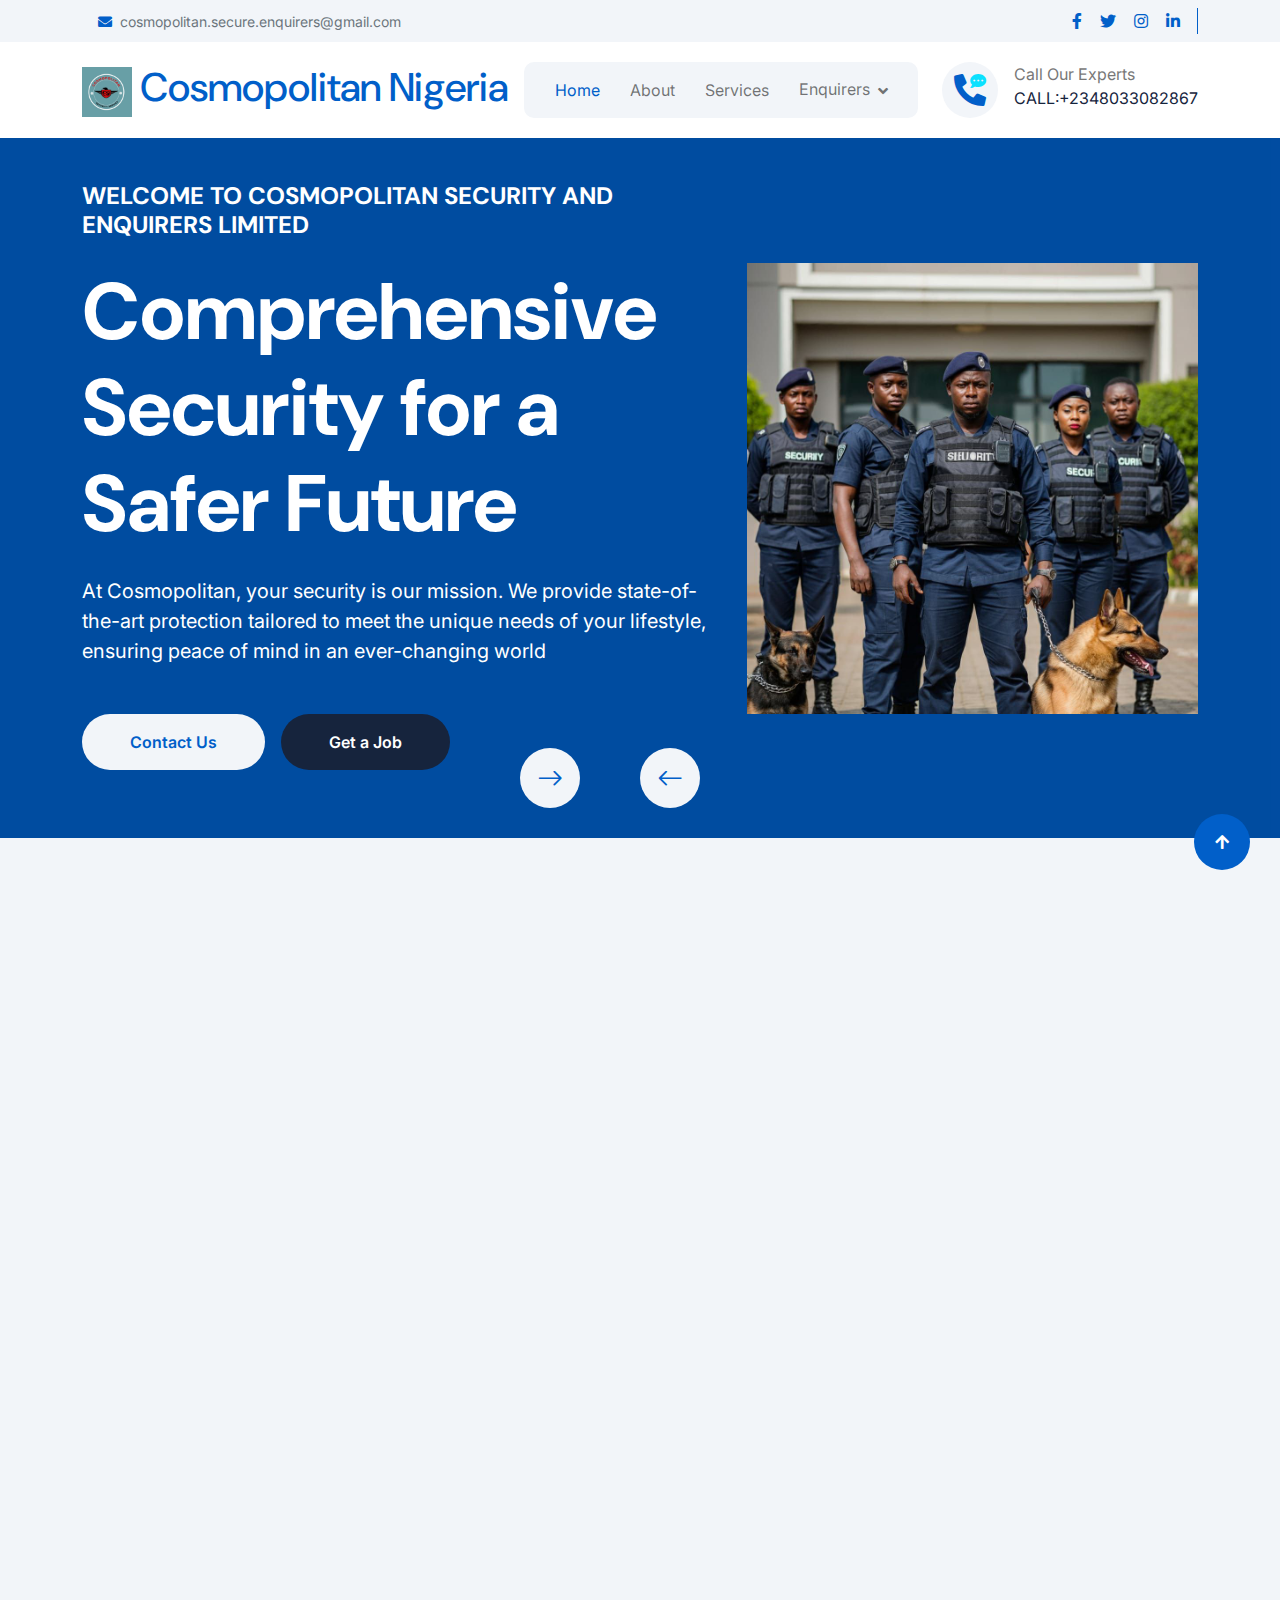
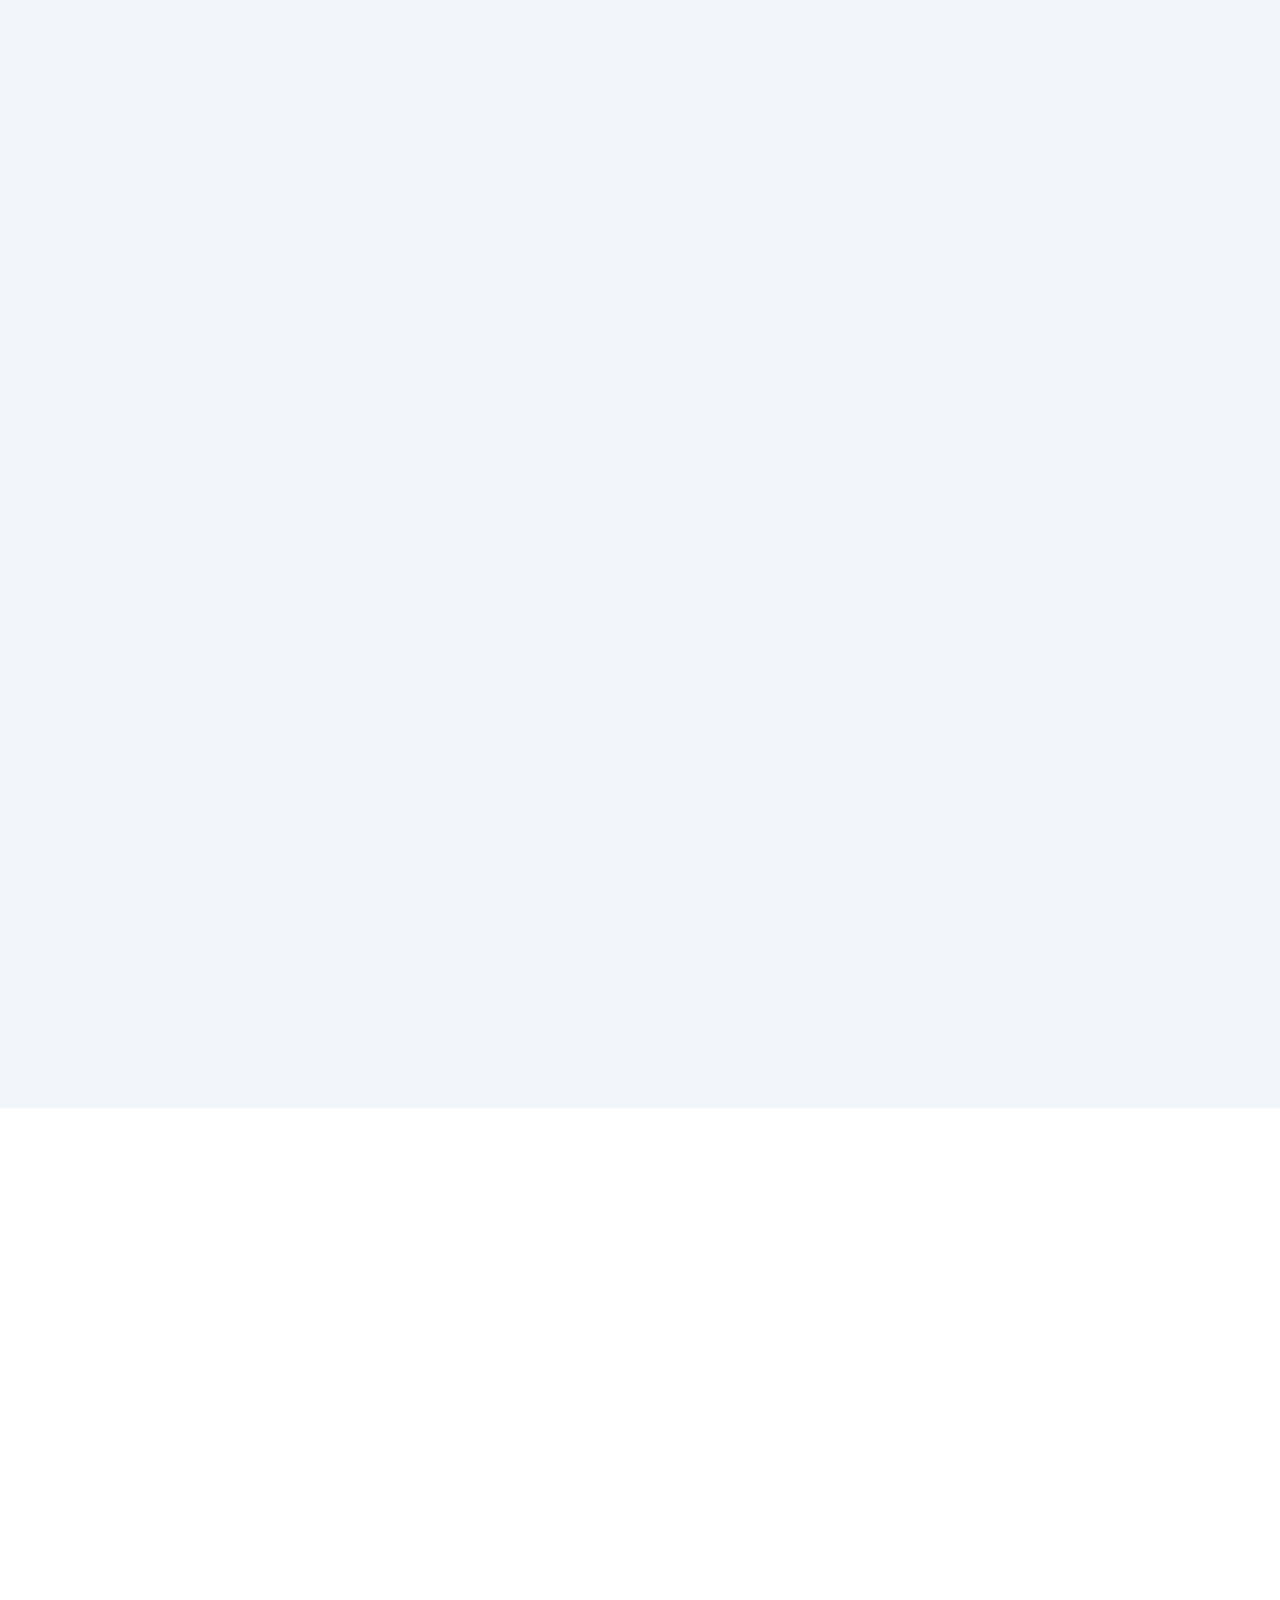
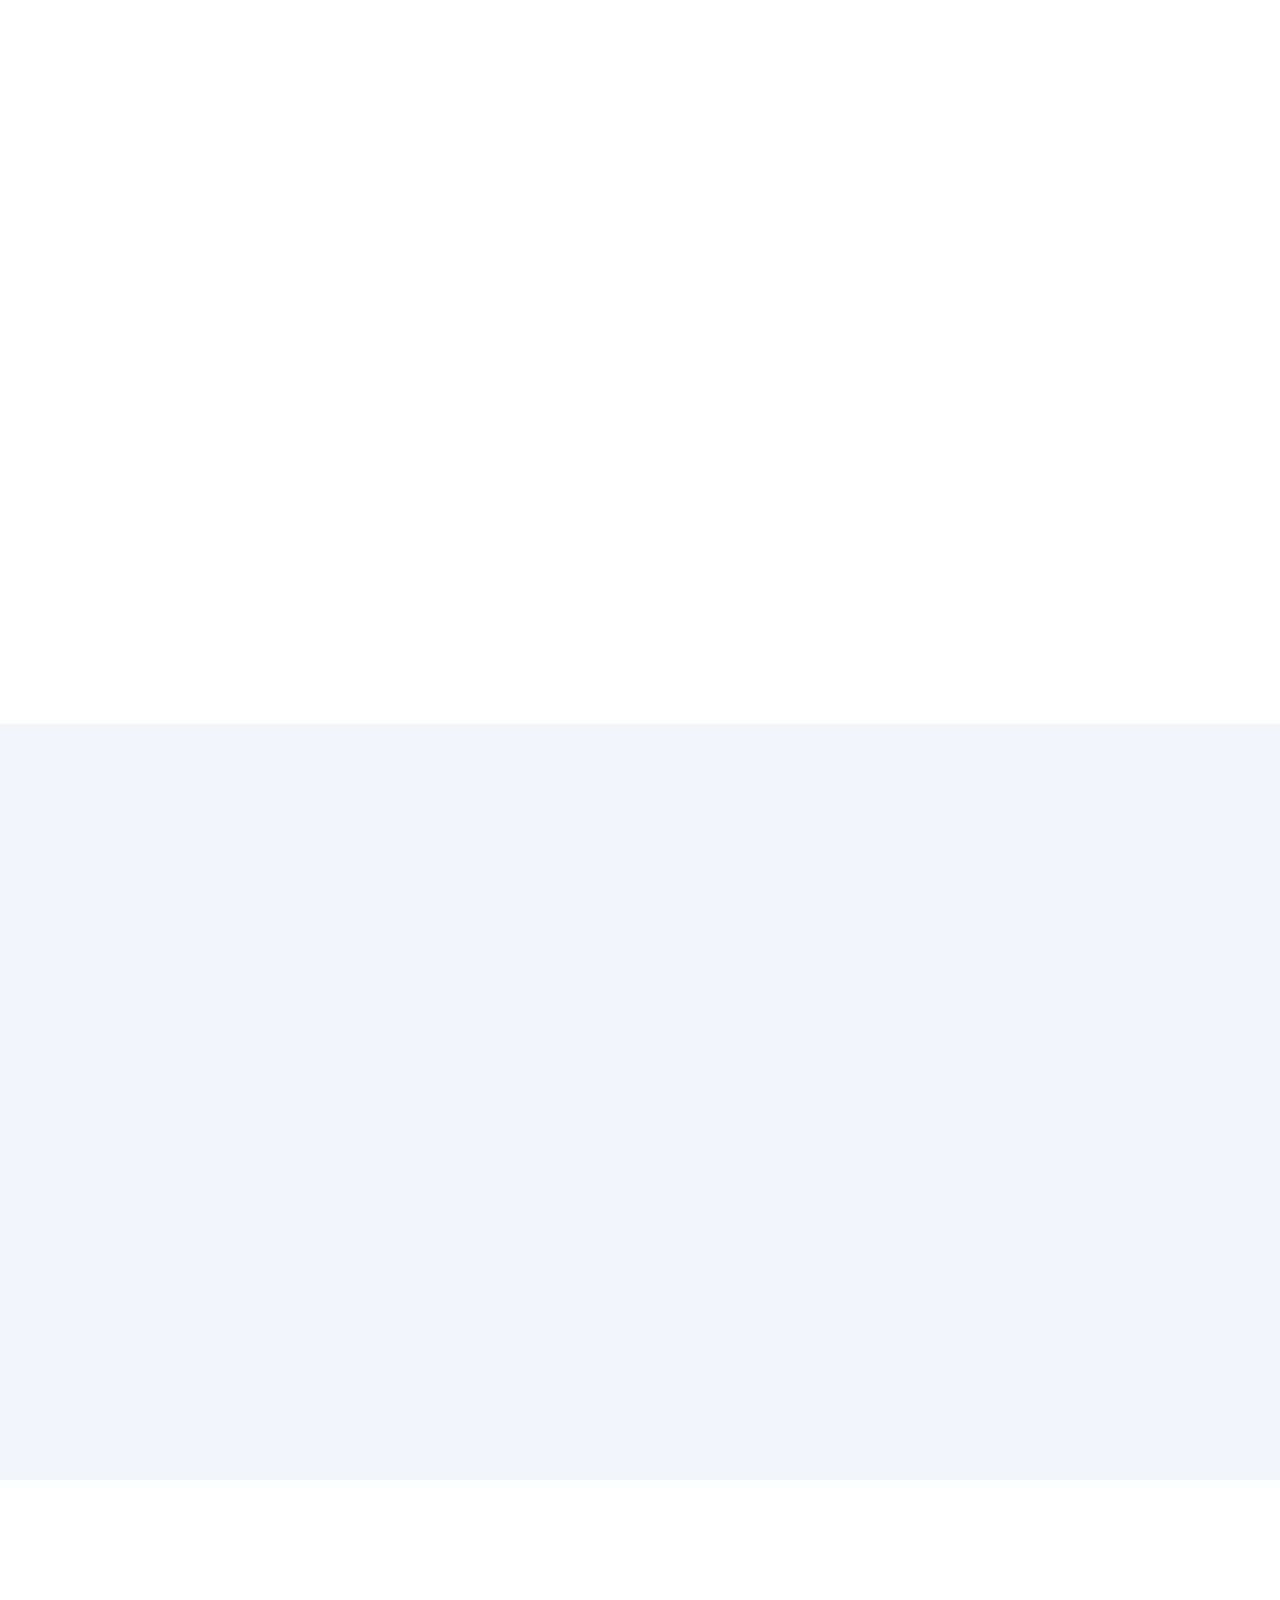
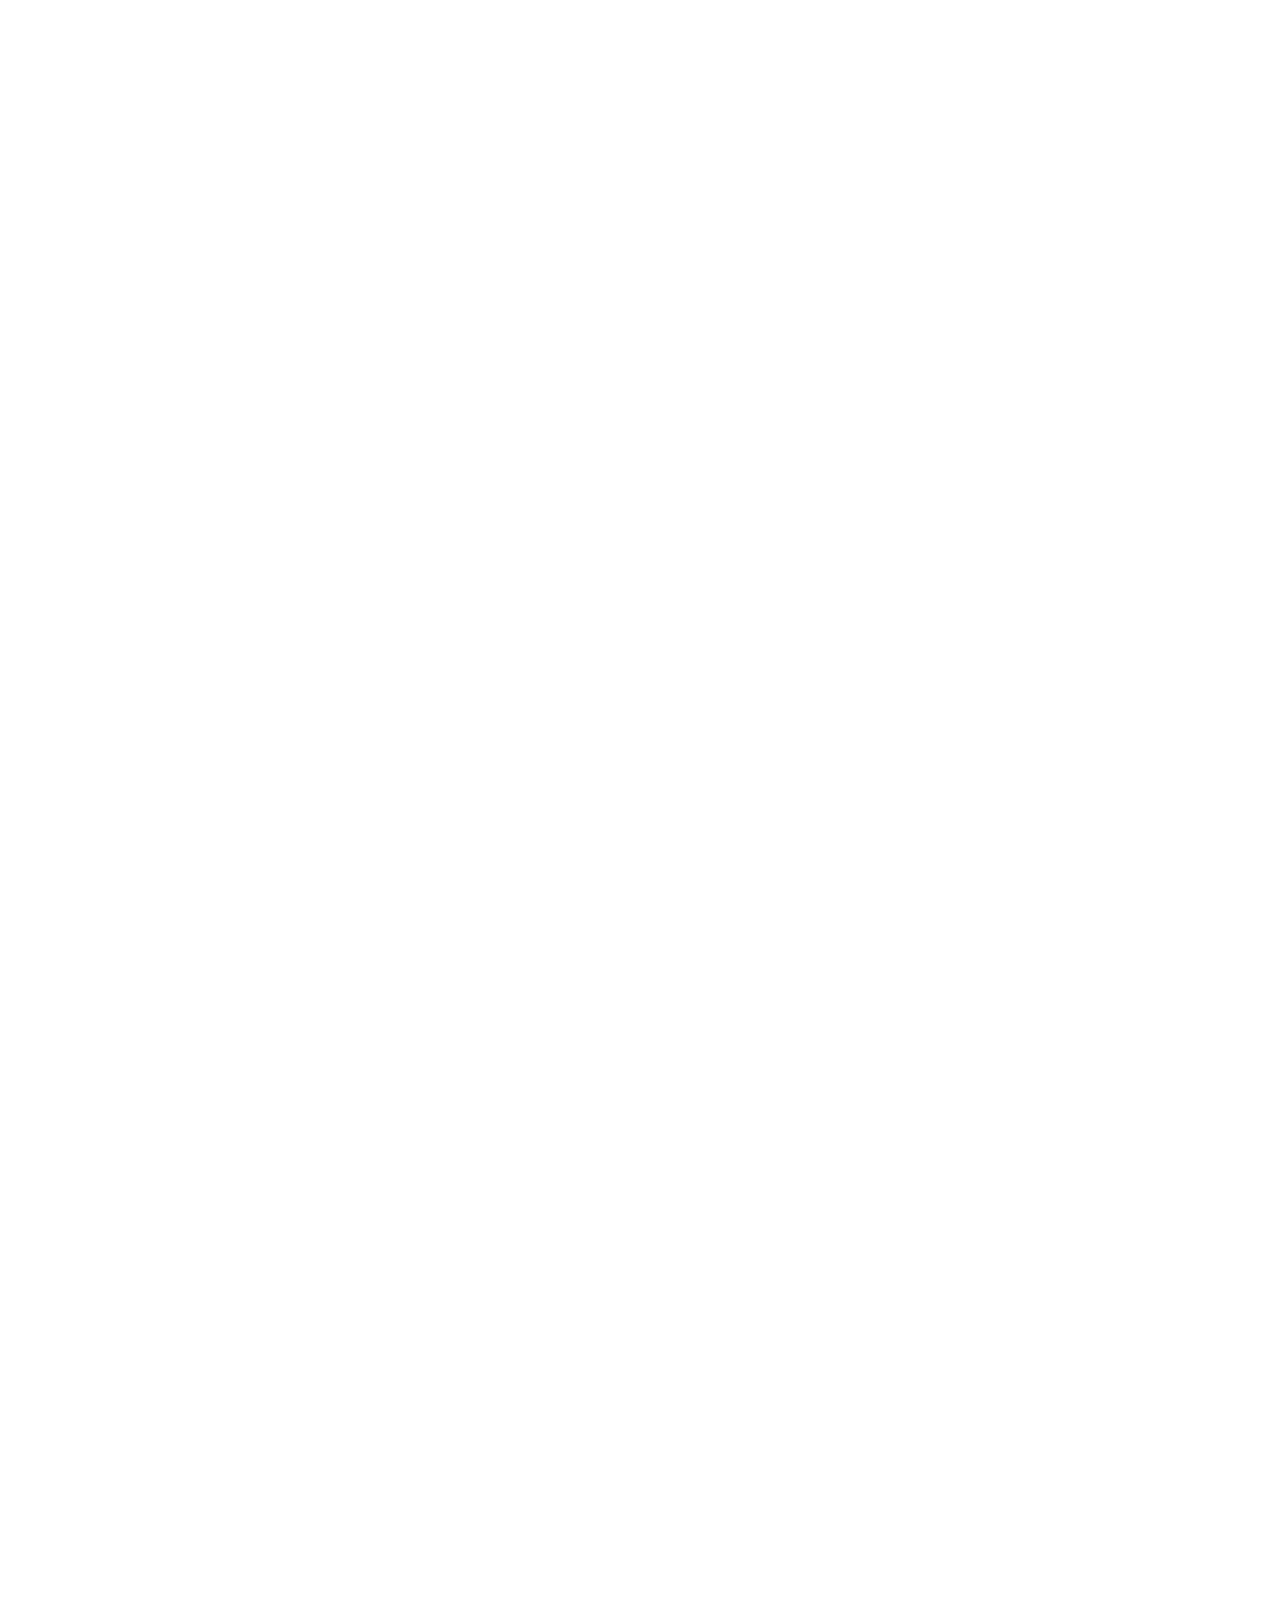
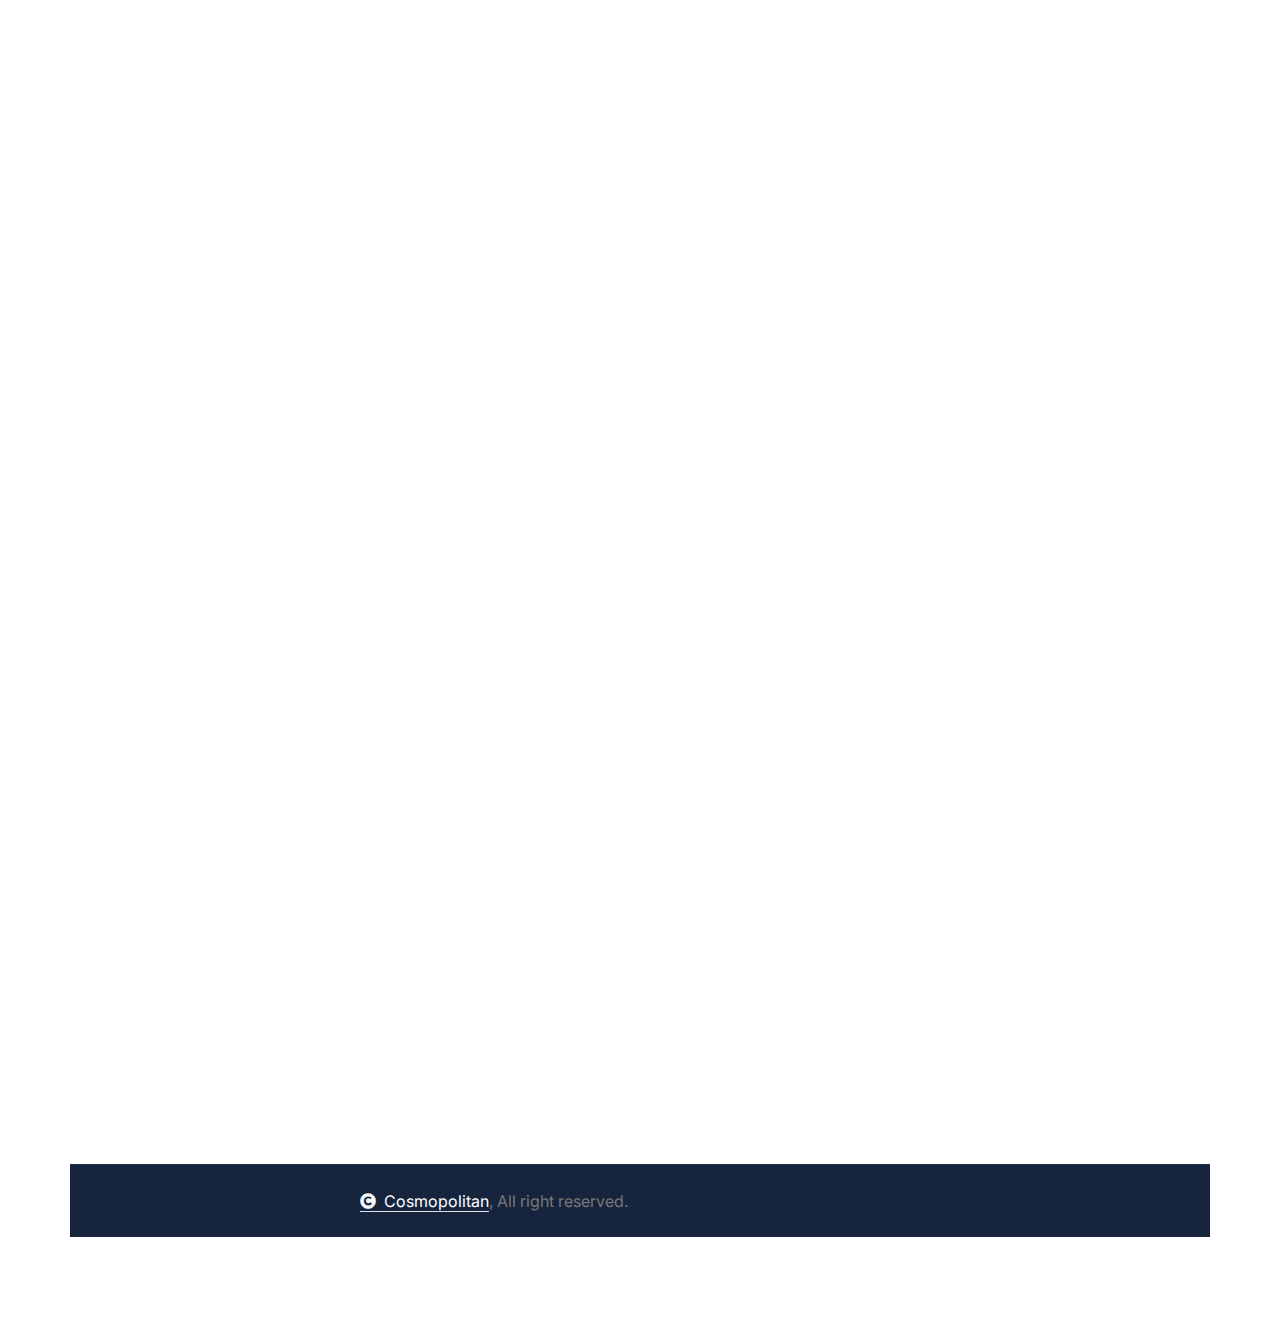
==== index.html @ cb5dda65 "Add files via upload" ====
<!DOCTYPE html>
<html lang="en">

    <head>
        <meta charset="utf-8">
        <title>Cosmopolitan</title>
        <meta content="width=device-width, initial-scale=1.0" name="viewport">
        <meta content="" name="keywords">
        <meta content="" name="description">

        <!-- Google Web Fonts -->
        <link rel="preconnect" href="https://fonts.googleapis.com">
        <link rel="preconnect" href="https://fonts.gstatic.com" crossorigin>
        <link href="https://fonts.googleapis.com/css2?family=DM+Sans:ital,opsz,wght@0,9..40,100..1000;1,9..40,100..1000&family=Inter:slnt,wght@-10..0,100..900&display=swap" rel="stylesheet">

        <!-- Icon Font Stylesheet -->
        <link rel="stylesheet" href="https://use.fontawesome.com/releases/v5.15.4/css/all.css"/>
        <link href="https://cdn.jsdelivr.net/npm/bootstrap-icons@1.4.1/font/bootstrap-icons.css" rel="stylesheet">

        <!-- Libraries Stylesheet -->
        <link rel="stylesheet" href="lib/animate/animate.min.css"/>
        <link href="lib/lightbox/css/lightbox.min.css" rel="stylesheet">
        <link href="lib/owlcarousel/assets/owl.carousel.min.css" rel="stylesheet">


       
        <link href="css/bootstrap.min.css" rel="stylesheet">

        
        <link href="css/style.css" rel="stylesheet">
    </head>

    <body>

        <!-- Spinner Start -->
        <div id="spinner" class="show bg-white position-fixed translate-middle w-100 vh-100 top-50 start-50 d-flex align-items-center justify-content-center">
            <div class="spinner-border text-primary" style="width: 3rem; height: 3rem;" role="status">
                <span class="sr-only">Cosmopolitan </span>
            </div>
        </div>
        <!-- Spinner End -->

        <!-- Topbar Start -->
        <div class="container-fluid topbar px-0 px-lg-4 bg-light py-2 d-none d-lg-block">
            <div class="container">
                <div class="row gx-0 align-items-center">
                    <div class="col-lg-8 text-center text-lg-start mb-lg-0">
                        <div class="d-flex flex-wrap">
                            <div class="ps-3">
                                <a href="mailto:cosmopolitan.secure.enquirers@gmail.com" class="text-muted small"><i class="fas fa-envelope text-primary me-2"></i>cosmopolitan.secure.enquirers@gmail.com</a>
                            </div>
                        </div>
                    </div>
                    <div class="col-lg-4 text-center text-lg-end">
                        <div class="d-flex justify-content-end">
                            <div class="d-flex border-end border-primary pe-3">
                                <a class="btn p-0 text-primary me-3" href="https://www.facebook.com/profile.php?id=61564710519023&mibextid=LQQJ4d"><i class="fab fa-facebook-f"></i></a>
                                <a class="btn p-0 text-primary me-3" href="#"><i class="fab fa-twitter"></i></a>
                                <a class="btn p-0 text-primary me-3" href="https://www.instagram.com/cosmopolitan_security?igsh=MTVwZjVsYm1tZnJ3cQ=="><i class="fab fa-instagram"></i></a>
                                <a class="btn p-0 text-primary me-0" href="https://www.linkedin.com/company/cosmopolitansecurityandenquirers/"><i class="fab fa-linkedin-in"></i></a>
                            </div>
                            <!-- <div class="dropdown ms-3">
                                <a href="#" class="dropdown-toggle text-dark" data-bs-toggle="dropdown"><small><i class="fas fa-globe-europe text-primary me-2"></i> English</small></a>
                                <div class="dropdown-menu rounded">
                                    <a href="#" class="dropdown-item">English</a>
                                    <a href="#" class="dropdown-item">Bangla</a>
                                    <a href="#" class="dropdown-item">French</a>
                                    <a href="#" class="dropdown-item">Spanish</a>
                                    <a href="#" class="dropdown-item">Arabic</a>
                                </div> -->
                            </div>
                        </div>
                    </div>
                </div>
            </div>
        </div>
        <!-- Topbar End -->

        <!-- Navbar & Hero Start -->
        <div class="container-fluid nav-bar px-0 px-lg-4 py-lg-0">
            <div class="container">
                <nav class="navbar navbar-expand-lg navbar-light"> 
                    <a href="index.html" class="navbar-brand p-0">
                        <h1 class="text-primary mb-0"><i class=""><img src="img/WhatsApp Image 2024-09-02 at 11.18.05 AM.jpeg" alt="" class="fab fa-slack me-2"></i>Cosmopolitan Nigeria</h1>
                        <!-- <img src="img/logo.png" alt="Logo"> -->
                         
                    </a> 
                    <button class="navbar-toggler" type="button" data-bs-toggle="collapse" data-bs-target="#navbarCollapse">
                        <span class="fa fa-bars"></span>
                    </button>
                    <div class="collapse navbar-collapse" id="navbarCollapse">
                        <div class="navbar-nav mx-0 mx-lg-auto">
                            <a href="index.html" class="nav-item nav-link active">Home</a>
                            <a href="about.html" class="nav-item nav-link">About</a>
                            <a href="service.html" class="nav-item nav-link">Services</a>
                            
                            <div class="nav-item dropdown">
                                <a href="#" class="nav-link" data-bs-toggle="dropdown">
                                    <span class="dropdown-toggle">Enquirers</span>
                                </a>
                                <div class="dropdown-menu">
                                    <a href="team.html" class="dropdown-item">Book Consultation</a>
                                   
                                    <a href="FAQ.html" class="dropdown-item">FAQs</a>
                                    <a href="404.html" class="dropdown-item">404 Page</a>
                                </div>
                            </div>
                            <!-- <a href="contact.html" class="nav-item nav-link">Contact</a> -->
                            <!-- <div class="nav-btn px-3">
                                <button class="btn-search btn btn-primary btn-md-square rounded-circle flex-shrink-0" data-bs-toggle="modal" data-bs-target="#searchModal"><i class="fas fa-search"></i></button> -->
                                <!-- <a href="#" class="btn btn-primary rounded-pill py-2 px-4 ms-3 flex-shrink-0">RC:6956157</a>
                            </div> -->
                        </div>
                    </div>
                    <div class="d-none d-xl-flex flex-shrink-0 ps-4">
                        <a href="#" class="btn btn-light btn-lg-square rounded-circle position-relative wow tada" data-wow-delay=".9s">
                            <i class="fa fa-phone-alt fa-2x"></i>
                            <div class="position-absolute" style="top: 7px; right: 12px;">
                                <span><i class="fa fa-comment-dots text-secondary"></i></span>
                            </div>
                        </a>
                        <div class="d-flex flex-column ms-3">
                            <span>Call  Our Experts</span>
                            <a href="tel:+2348033082867"><span class="text-dark">CALL:+2348033082867</span></a>
                        </div>
                    </div>
                </nav>
            </div>
        </div>
        <!-- Navbar & Hero End -->

        <!-- Modal Search Start -->
        <!-- <div class="modal fade" id="searchModal" tabindex="-1" aria-labelledby="exampleModalLabel" aria-hidden="true">
            <div class="modal-dialog modal-fullscreen">
                <div class="modal-content rounded-0">
                    <div class="modal-header">
                        <h5 class="modal-title" id="exampleModalLabel">Search by keyword</h5>
                        <button type="button" class="btn-close" data-bs-dismiss="modal" aria-label="Close"></button>
                    </div>
                    <div class="modal-body d-flex align-items-center bg-primary">
                        <div class="input-group w-75 mx-auto d-flex">
                            <input type="search" class="form-control p-3" placeholder="keywords" aria-describedby="search-icon-1">
                            <span id="search-icon-1" class="btn bg-light border nput-group-text p-3"><i class="fa fa-search"></i></span>
                        </div>
                    </div>
                </div>
            </div>
        </div> -->
        <!-- Modal Search End -->


        <!-- Carousel Start -->
        <div class="header-carousel owl-carousel">
            <div class="header-carousel-item bg-primary">
                <div class="carousel-caption">
                    <div class="container">
                        <div class="row g-4 align-items-center">
                            <div class="col-lg-7 animated fadeInLeft">
                                <div class="text-sm-center text-md-start">
                                    <h4 class="text-white text-uppercase fw-bold mb-4">Welcome To Cosmopolitan Security and Enquirers Limited</h4>
                                    <h1 class="display-1 text-white mb-4">Comprehensive Security for a Safer Future</h1>
                                    <p class="mb-5 fs-5">At Cosmopolitan, your security is our mission. 
                                        We provide state-of-the-art protection tailored to meet the unique needs of your lifestyle, ensuring peace of mind in an ever-changing world
                                    </p>
                                    <div class="d-flex justify-content-center justify-content-md-start flex-shrink-0 mb-4">
                                        <a class="btn btn-light rounded-pill py-3 px-4 px-md-5 me-2" href="https://wa.me/+2348062875002">Contact Us</a>
                                        <a class="btn btn-dark rounded-pill py-3 px-4 px-md-5 ms-2" href="contact.html">Get a Job</a>
                                    </div>
                                </div>
                            </div>
                            <div class="col-lg-5 animated fadeInRight">
                                <div class="calrousel-img" style="object-fit: cover;">
                                    <img src="img/footer-pic-5.jpg" class="img-fluid w-100" alt="">
                                </div>
                            </div>
                        </div>
                    </div>
                </div>
            </div>
            <div class="header-carousel-item bg-primary">
                <div class="carousel-caption">
                    <div class="container">
                        <div class="row gy-4 gy-lg-0 gx-0 gx-lg-5 align-items-center">
                            <div class="col-lg-5 animated fadeInLeft">
                                <div class="calrousel-img">
                                    <img src="img/footer-pic-6.jpg" class="img-fluid w-100" alt="">
                                </div>
                            </div>
                            <div class="col-lg-7 animated fadeInRight">
                                <div class="text-sm-center text-md-end">
                                    <h4 class="text-white text-uppercase fw-bold mb-4">Welcome To Cosmopolitan Security and Enquirers Limited</h4>
                                    <h1 class="display-1 text-white mb-4">Unmatched Security, Unmatched Confidence</h1>
                                    <p class="mb-5 fs-5">At Cosmopolitan, we empower you with top-tier security, ensuring you live confidently and securely every day.
                                    </p>
                                    <div class="d-flex justify-content-center justify-content-md-end flex-shrink-0 mb-4">
                                        <a class="btn btn-light rounded-pill py-3 px-4 px-md-5 me-2" href="https://wa.me/+2348062875002">Contact Us</a>
                                        <a class="btn btn-dark rounded-pill py-3 px-4 px-md-5 ms-2" href="contact.html">Get a Job</a>
                                    </div>
                                </div>
                            </div>
                        </div>
                    </div>
                </div>
            </div>
        </div>
        <!-- Carousel End -->

        <!-- Feature Start -->
        <div class="container-fluid feature bg-light py-5">
            <div class="container py-5">
                <div class="text-center mx-auto pb-5 wow fadeInUp" data-wow-delay="0.2s" style="max-width: 800px;">
                    <h4 style="color: red;">Our Features</h4>
                    <h1 class="display-4 mb-4" style="color: red;">Advanced Security for a Safer Tomorrow</h1>
                    <p class="mb-0">Discover our cutting-edge security features designed to protect what matters most.
                        From 24/7 monitoring to personalized protection plans, Cosmopolitan ensures you’re always one step ahead of potential threats. 
                        Experience peace of mind with solutions that adapt to your needs in an ever-evolving world
                    </p>
                </div>
                <div class="row g-4">
                    <div class="col-md-6 col-lg-6 col-xl-3 wow fadeInUp" data-wow-delay="0.2s">
                        <div class="feature-item p-4 pt-0">
                            <div class="feature-icon p-4 mb-4">
                                <i class="far fa-handshake fa-3x"></i>
                            </div>
                            <h4 class="mb-4">Trusted Company</h4>
                            <p class="mb-4">At Cosmopolitan, we are dedicated to building trust through our reliable security solutions. 
                            </p>
                            <a class="btn btn-primary rounded-pill py-2 px-4" href="mailto:cosmopolitan.secure.enquirers@gmail.com">Email Us</a>
                        </div>
                    </div>
                    <div class="col-md-6 col-lg-6 col-xl-3 wow fadeInUp" data-wow-delay="0.4s">
                        <div class="feature-item p-4 pt-0">
                            <div class="feature-icon p-4 mb-4">
                                <i class="fa fa-dollar-sign fa-3x"></i>
                            </div>
                            <h4 class="mb-4">Anytime Money Back</h4>
                            <p class="mb-4">Guaranteed satisfaction with a no-questions-asked money-back promise. Your security, our commitment.
                            </p>
                            <a class="btn btn-primary rounded-pill py-2 px-4" href="https://wa.me/+2348062875002">Contact Us</a>
                        </div>
                    </div>
                    <div class="col-md-6 col-lg-6 col-xl-3 wow fadeInUp" data-wow-delay="0.6s">
                        <div class="feature-item p-4 pt-0">
                            <div class="feature-icon p-4 mb-4">
                                <i class="fa fa-bullseye fa-3x"></i>
                            </div>
                            <h4 class="mb-4">Flexible Plans</h4>
                            <p class="mb-4">Customizable security plans to fit your unique needs. Adaptable protection designed for your lifestyle.
                            </p>
                            <a class="btn btn-primary rounded-pill py-2 px-4" href="mailto:cosmopolitan.secure.enquirers@gmail.com">Email Us</a>
                        </div>
                    </div>
                    <div class="col-md-6 col-lg-6 col-xl-3 wow fadeInUp" data-wow-delay="0.8s">
                        <div class="feature-item p-4 pt-0">
                            <div class="feature-icon p-4 mb-4">
                                <i class="fa fa-headphones fa-3x"></i>
                            </div>
                            <h4 class="mb-4">24/7 Fast Support</h4>
                            <p class="mb-4">Round-the-clock support for immediate assistance. We're here whenever you need us, ensuring your security is never compromised.
                            </p>
                            <a class="btn btn-primary rounded-pill py-2 px-4" href="https://wa.me/+2348062875002">Contact Us</a>
                        </div>
                    </div>
                </div>
            </div>
        </div>
        <!-- Feature End -->

        <!-- About Start -->
        <div class="container-fluid bg-light about pb-5">
            <div class="container pb-5">
                <div class="row g-5">
                    <div class="col-xl-6 wow fadeInLeft" data-wow-delay="0.2s">
                        <div class="about-item-content bg-white rounded p-5 h-100">
                            <h4 style="color: red;">About Our Company</h4>
                            <h1 class="display-4 mb-4" style="color: red;">High Range of Exploring Protection</h1>
                            <p>At Cosmopolitan, we specialize in delivering comprehensive security solutions that go beyond the ordinary. 
                                Our commitment to excellence drives us to explore the highest range of protective measures, ensuring that every aspect of your safety is covered. With innovative technology and a customer-first approach, we offer unparalleled protection tailored to meet the evolving challenges of today’s world.
                            </p>
                            <p>From advanced surveillance systems to personalized security plans, our expertise spans a broad spectrum of protective services. 
                                Trust Cosmopolitan to be your steadfast partner in safeguarding what matters most.
                            </p>
                            <p class="text-dark"><i class="fa fa-check text-primary me-3"></i>Comprehensive protection tailored to your budget.</p>
                            <p class="text-dark"><i class="fa fa-check text-primary me-3"></i>Advanced security solutions for every environment.</p>
                            <p class="text-dark mb-4"><i class="fa fa-check text-primary me-3"></i>Flexible plans designed to adapt to your needs.</p>
                            <a class="btn btn-primary rounded-pill py-3 px-5" href="service.html">More Information</a>
                        </div>
                    </div>

                    <!-- counter starts here -->
                    <div class="col-xl-6 wow fadeInRight" data-wow-delay="0.2s">
                        <div class="bg-white rounded p-5 h-100">
                            <div class="row g-4 justify-content-center">
                                <div class="col-12">
                                    <div class="rounded bg-light">
                                        <img src="img/security-pic.jpg" class="img-fluid rounded w-100" alt="">
                                    </div>
                                </div>
                                <div class="col-sm-6">
                                    <div class="counter-item bg-light rounded p-3 h-100">
                                        <div class="counter-counting">
                                            <span class="text-primary fs-2 fw-bold" data-toggle="counter-up">200</span>
                                            <span class="h1 fw-bold text-primary">+</span>
                                        </div>
                                        <h4 class="mb-0 text-dark">Clients Secured</h4>
                                    </div>
                                </div>
                                <div class="col-sm-6">
                                    <div class="counter-item bg-light rounded p-3 h-100">
                                        <div class="counter-counting">
                                            <span class="text-primary fs-2 fw-bold" data-toggle="counter-up">99</span>
                                            <span class="h1 fw-bold text-primary">+</span>
                                        </div>
                                        <h4 class="mb-0 text-dark">Jobs Awarded</h4>
                                    </div>
                                </div>
                                <div class="col-sm-6">
                                    <div class="counter-item bg-light rounded p-3 h-100">
                                        <div class="counter-counting">
                                            <span class="text-primary fs-2 fw-bold" data-toggle="counter-up">123</span>
                                            <span class="h1 fw-bold text-primary">+</span>
                                        </div>
                                        <h4 class="mb-0 text-dark">Foreign Collaborators</h4>
                                    </div>
                                </div>
                                <div class="col-sm-6">
                                    <div class="counter-item bg-light rounded p-3 h-100">
                                        <div class="counter-counting">
                                            <span class="text-primary fs-2 fw-bold" data-toggle="counter-up">180</span>
                                            <span class="h1 fw-bold text-primary">+</span>
                                        </div>
                                        <h4 class="mb-0 text-dark">Team Members</h4>
                                    </div>
                                </div>
                            </div>
                        </div>
                    </div>


                </div>
            </div>
        </div>
        <!-- About End -->

        <!-- Service Start -->
        <div class="container-fluid service py-5">
            <div class="container py-5">
                <div class="text-center mx-auto pb-5 wow fadeInUp" data-wow-delay="0.2s" style="max-width: 800px;">
                    <h4 style="color: red;">Our Services</h4>
                    <h1 class="display-4 mb-4" style="color: red;">Top-Tier Security, Tailored for You</h1>
                    <p class="mb-0">Cosmopolitan delivers personalized security solutions, from 24/7 monitoring to advanced surveillance.
                        Trust us to keep you safe, every step of the way.
                    </p>
                </div>
                <div class="row g-4 justify-content-center">
                    <div class="col-md-6 col-lg-6 col-xl-3 wow fadeInUp" data-wow-delay="0.2s">
                        <div class="service-item">
                            <div class="service-img">
                                <img src="img/black police.jpg" class="img-fluid rounded-top w-100" alt="">
                                <div class="service-icon p-3">
                                    <!-- <i class="fa fa-users fa-2x"></i> -->
                                </div>
                            </div>
                            <div class="service-content p-4">
                                <div class="service-content-inner">
                                    <a href="#" class="d-inline-block h4 mb-4">24/7 Monitoring</a>
                                    <p class="mb-4">Round-the-clock surveillance ensuring immediate response to any threats.</p>
                                    <a class="btn btn-primary rounded-pill py-2 px-4" href="#">Read More</a>
                                </div>
                            </div>
                        </div>
                    </div>
                    <div class="col-md-6 col-lg-6 col-xl-3 wow fadeInUp" data-wow-delay="0.4s">
                        <div class="service-item">
                            <div class="service-img">
                                <img src="img/footer-pic-3.jpg" class="img-fluid rounded-top w-100" alt="">
                                <div class="service-icon p-3">
                                    <!-- <i class="fa fa-hospital fa-2x"></i> -->
                                </div>
                            </div>
                            <div class="service-content p-4">
                                <div class="service-content-inner">
                                    <a href="#" class="d-inline-block h4 mb-4">Basic Security Services</a>
                                    <p class="mb-4">Comprehensive security solutions for businesses and residences.</p>
                                    <a class="btn btn-primary rounded-pill py-2 px-4" href="#">Read More</a>
                                </div>
                            </div>
                        </div>
                    </div>
                    <div class="col-md-6 col-lg-6 col-xl-3 wow fadeInUp" data-wow-delay="0.6s">
                        <div class="service-item">
                            <div class="service-img">
                                <img src="img/survelliance-500x400.jpg" class="img-fluid rounded-top w-100" alt="">
                                <div class="service-icon p-3">
                                    <!-- <i class="fa fa-car fa-2x"></i> -->
                                </div>
                            </div>
                            <div class="service-content p-4">
                                <div class="service-content-inner">
                                    <a href="#" class="d-inline-block h4 mb-4">Access Control</a>
                                    <p class="mb-4">Secure your premises with state-of-the-art access control systems.</p>
                                    <a class="btn btn-primary rounded-pill py-2 px-4" href="#">Read More</a>
                                </div>
                            </div>
                        </div>
                    </div>
                    <div class="col-md-6 col-lg-6 col-xl-3 wow fadeInUp" data-wow-delay="0.8s">
                        <div class="service-item">
                            <div class="service-img">
                                <img src="img/footer-pic-6.jpg" class="img-fluid rounded-top w-100" alt="">
                                <div class="service-icon p-3">
                                    <!-- <i class="fa fa-home fa-2x"></i> -->
                                </div>
                            </div>
                            <div class="service-content p-4">
                                <div class="service-content-inner">
                                    <a href="#" class="d-inline-block h4 mb-4">Escort Services</a>
                                    <p class="mb-4">Professional escort services ensuring safe and secure transit.</p>
                                    <a class="btn btn-primary rounded-pill py-2 px-4" href="#">Read More</a>
                                </div>
                            </div>
                        </div>
                    </div>
                    <div class="col-12 text-center wow fadeInUp" data-wow-delay="0.2s">
                        <a class="btn btn-primary rounded-pill py-3 px-5" href="service.html">More Services</a>
                    </div>
                </div>
            </div>
        </div>
        <!-- Service End -->

        <!-- FAQs Start -->
        <div class="container-fluid faq-section bg-light py-5">
            <div class="container py-5">
                <div class="row g-5 align-items-center">
                    <div class="col-xl-6 wow fadeInLeft" data-wow-delay="0.2s">
                        <div class="h-100">
                            <div class="mb-5">
                                <h4 style="color: red;">Some Important FAQ's</h4>
                                <h1 class="display-4 mb-0" style="color: red;">Common Frequently Asked Questions</h1>
                            </div>
                            <div class="accordion" id="accordionExample">
                                <div class="accordion-item">
                                    <h2 class="accordion-header" id="headingOne">
                                        <button class="accordion-button border-0" type="button" data-bs-toggle="collapse" data-bs-target="#collapseOne" aria-expanded="true" aria-controls="collapseOne">
                                            Q: What types of security services do you offer?
                                        </button>
                                    </h2>
                                    <div id="collapseOne" class="accordion-collapse collapse show active" aria-labelledby="headingOne" data-bs-parent="#accordionExample">
                                        <div class="accordion-body rounded">
                                            A: We offer a range of security services including 24/7 monitoring, access control, and professional escort services for both individuals and businesses.
                                        </div>
                                    </div>
                                </div>
                                <div class="accordion-item">
                                    <h2 class="accordion-header" id="headingTwo">
                                        <button class="accordion-button collapsed" type="button" data-bs-toggle="collapse" data-bs-target="#collapseTwo" aria-expanded="false" aria-controls="collapseTwo">
                                            Q: How do you ensure the safety of your clients during escort services?
                                        </button>
                                    </h2>
                                    <div id="collapseTwo" class="accordion-collapse collapse" aria-labelledby="headingTwo" data-bs-parent="#accordionExample">
                                        <div class="accordion-body">
                                            A: Our professional security personnel are trained to handle any situation, providing safe and secure transit through strategic planning and constant communication.
                                        </div>
                                    </div>
                                </div>
                                <div class="accordion-item">
                                    <h2 class="accordion-header" id="headingThree">
                                        <button class="accordion-button collapsed" type="button" data-bs-toggle="collapse" data-bs-target="#collapseThree" aria-expanded="false" aria-controls="collapseThree">
                                            Q: What makes your access control systems reliable?
                                        </button>
                                    </h2>
                                    <div id="collapseThree" class="accordion-collapse collapse" aria-labelledby="headingThree" data-bs-parent="#accordionExample">
                                        <div class="accordion-body">
                                            A: Our access control systems are designed with the latest technology, ensuring only authorized individuals can enter secure areas, backed by continuous system monitoring.
                                        </div>
                                    </div>
                                </div>
                                <div class="accordion-item">
                                    <h2 class="accordion-header" id="headingThree">
                                        <button class="accordion-button collapsed" type="button" data-bs-toggle="collapse" data-bs-target="#collapseThree" aria-expanded="false" aria-controls="collapseThree">
                                            Q:How do I apply for a job at Cosmopolitan Security?
                                        </button>
                                    </h2>
                                    <div id="collapseThree" class="accordion-collapse collapse" aria-labelledby="headingThree" data-bs-parent="#accordionExample">
                                        <div class="accordion-body">
                                            A:To apply for a job, simply click the "Get a Job" button on our website. You will be redirected to our HR department's page where you can submit your application and resume.
                                        </div>
                                    </div>
                                </div>
                            </div>
                        </div>
                    </div>
                    <!-- <div class="col-xl-6 wow fadeInRight" data-wow-delay="0.4s">
                        <img src="img/carousel-2.png" class="img-fluid w-100" alt="">
                    </div> -->
                </div>
            </div>
        </div>
        <!-- FAQs End -->

        <!-- Blog Start -->
        <!-- <div class="container-fluid blog py-5">
            <div class="container py-5">
                <div class="text-center mx-auto pb-5 wow fadeInUp" data-wow-delay="0.2s" style="max-width: 800px;">
                    <h4 class="text-primary">From Blog</h4>
                    <h1 class="display-4 mb-4">News And Updates</h1>
                    <p class="mb-0">Lorem ipsum dolor, sit amet consectetur adipisicing elit. Tenetur adipisci facilis cupiditate recusandae aperiam temporibus corporis itaque quis facere, numquam, ad culpa deserunt sint dolorem autem obcaecati, ipsam mollitia hic.
                    </p>
                </div>
                <div class="row g-4 justify-content-center">
                    <div class="col-lg-6 col-xl-4 wow fadeInUp" data-wow-delay="0.2s">
                        <div class="blog-item">
                            <div class="blog-img">
                                <img src="img/blog-1.png" class="img-fluid rounded-top w-100" alt="">
                                <div class="blog-categiry py-2 px-4">
                                    <span>Business</span>
                                </div>
                            </div>
                            <div class="blog-content p-4">
                                <div class="blog-comment d-flex justify-content-between mb-3">
                                    <div class="small"><span class="fa fa-user text-primary"></span> Martin.C</div>
                                    <div class="small"><span class="fa fa-calendar text-primary"></span> 30 Dec 2025</div>
                                    <div class="small"><span class="fa fa-comment-alt text-primary"></span> 6 Comments</div>
                                </div>
                                <a href="#" class="h4 d-inline-block mb-3">Which allows you to pay down insurance bills</a>
                                <p class="mb-3">Lorem, ipsum dolor sit amet consectetur adipisicing elit. Eius libero soluta impedit eligendi? Quibusdam, laudantium.</p>
                                <a href="#" class="btn p-0">Read More  <i class="fa fa-arrow-right"></i></a>
                            </div>
                        </div>
                    </div>
                    <div class="col-lg-6 col-xl-4 wow fadeInUp" data-wow-delay="0.4s">
                        <div class="blog-item">
                            <div class="blog-img">
                                <img src="img/blog-2.png" class="img-fluid rounded-top w-100" alt="">
                                <div class="blog-categiry py-2 px-4">
                                    <span>Business</span>
                                </div>
                            </div>
                            <div class="blog-content p-4">
                                <div class="blog-comment d-flex justify-content-between mb-3">
                                    <div class="small"><span class="fa fa-user text-primary"></span> Martin.C</div>
                                    <div class="small"><span class="fa fa-calendar text-primary"></span> 30 Dec 2025</div>
                                    <div class="small"><span class="fa fa-comment-alt text-primary"></span> 6 Comments</div>
                                </div>
                                <a href="#" class="h4 d-inline-block mb-3">Leverage agile frameworks to provide</a>
                                <p class="mb-3">Lorem, ipsum dolor sit amet consectetur adipisicing elit. Eius libero soluta impedit eligendi? Quibusdam, laudantium.</p>
                                <a href="#" class="btn p-0">Read More  <i class="fa fa-arrow-right"></i></a>
                            </div>
                        </div>
                    </div>
                    <div class="col-lg-6 col-xl-4 wow fadeInUp" data-wow-delay="0.6s">
                        <div class="blog-item">
                            <div class="blog-img">
                                <img src="img/blog-3.png" class="img-fluid rounded-top w-100" alt="">
                                <div class="blog-categiry py-2 px-4">
                                    <span>Business</span>
                                </div>
                            </div>
                            <div class="blog-content p-4">
                                <div class="blog-comment d-flex justify-content-between mb-3">
                                    <div class="small"><span class="fa fa-user text-primary"></span> Martin.C</div>
                                    <div class="small"><span class="fa fa-calendar text-primary"></span> 30 Dec 2025</div>
                                    <div class="small"><span class="fa fa-comment-alt text-primary"></span> 6 Comments</div>
                                </div>
                                <a href="#" class="h4 d-inline-block mb-3">Leverage agile frameworks to provide</a>
                                <p class="mb-3">Lorem, ipsum dolor sit amet consectetur adipisicing elit. Eius libero soluta impedit eligendi? Quibusdam, laudantium.</p>
                                <a href="#" class="btn p-0">Read More  <i class="fa fa-arrow-right"></i></a>
                            </div>
                        </div>
                    </div>
                </div>
            </div>
        </div> -->
        <!-- Blog End -->

        <!-- Team Start -->
        <div class="container-fluid team pb-5">
            <div class="container pb-5">
                <div class="text-center mx-auto pb-5 wow fadeInUp" data-wow-delay="0.2s" style="max-width: 800px;">
                    <h4 style="color: red;">Our Team</h4>
                    <h1 class="display-4 mb-4" style="color: red;">Meet Our Expert Team Members</h1>
                    <p class="mb-0">Our team is composed of highly trained and dedicated professionals who are committed to delivering top-notch security services. Each member brings a wealth of experience and a passion for protecting what matters most. Meet the experts who ensure your safety with unwavering excellence.
                    </p>
                </div>
                <div class="row g-4">
                    <div class="col-md-6 col-lg-6 col-xl-3 wow fadeInUp" data-wow-delay="0.2s">
                        <div class="team-item">
                            <div class="team-img">
                                <img src="img/Chief smart.jpeg" class="img-fluid rounded-top w-100" alt="">
                                <div class="team-icon">
                                    <a class="btn btn-primary btn-sm-square rounded-pill mb-2" href=""><i class="fab fa-facebook-f"></i></a>
                                    <a class="btn btn-primary btn-sm-square rounded-pill mb-2" href=""><i class="fab fa-twitter"></i></a>
                                    <a class="btn btn-primary btn-sm-square rounded-pill mb-2" href=""><i class="fab fa-linkedin-in"></i></a>
                                    <a class="btn btn-primary btn-sm-square rounded-pill mb-0" href=""><i class="fab fa-instagram"></i></a>
                                </div>
                            </div>
                            <div class="team-title p-4">
                                <h4 class="mb-0">Comr. David Vine Omeike
                                </h4>
                                <p class="mb-0">CHEIF EXECUTIVE DIRECTOR(CEO)<BR>He obtained Bsc. In Accounting and Finance from the prestigious Edo State University, Ekpoma, now Ambrose Alli University, Ekpoma.

                                    A renowned and internationally trained and certified auctioneer from the
                                    South African College of Auctioneering (SCA)
                                    
                                    He has obtained series of certificates in professional courses, including that of the South African College of Auctioneering (SCA).
                                    
                                   <br> He is a trained and experienced Senior Police Officer and is presently of the rank of an Assistant Commissioner of Police ACP (Supernumerary)
                                    
                                    <br>He is a certified Private Investigator (PI)form the International Security Organisation,  Switzerland. <br> 
                                    
                                    He has over twenty- five years of experience in Corporate Finance and Portfolio Management. <br>
                                    
                                    Comrade David Vine is a National Executive member of the Nigeria Association of Auctioneers ( NAA) where he is presently the Chairman Task Force of the South – Western States of (NAA)
                                    He has been conferred with series of awards of honour in recognition of his contribution to humanity.</p>
                                
                            </div>
                        </div>
                    </div><br><br><br><br>
                    <div class="col-md-6 col-lg-6 col-xl-3 wow fadeInUp" data-wow-delay="0.4s">
                        <div class="team-item">
                            <div class="team-img">
                                <img src="img/Mr vine.jpeg" class="img-fluid rounded-top w-100" alt="">
                                <div class="team-icon">
                                    <a class="btn btn-primary btn-sm-square rounded-pill mb-2" href=""><i class="fab fa-facebook-f"></i></a>
                                    <a class="btn btn-primary btn-sm-square rounded-pill mb-2" href=""><i class="fab fa-twitter"></i></a>
                                    <a class="btn btn-primary btn-sm-square rounded-pill mb-2" href=""><i class="fab fa-linkedin-in"></i></a>
                                    <a class="btn btn-primary btn-sm-square rounded-pill mb-0" href=""><i class="fab fa-instagram"></i></a>
                                </div>
                            </div>
                            <div class="team-title p-4">
                                <h4 class="mb-0">Chief Smart Godwin Iloegbunam
                                    
                                    </h4>
                                <p class="mb-0">DIRECTOR, STRATEGIC CONFLICT MANAGEMENT<BR>
                                    High Chief Smart Godwin Iloegbunam the Agu Na Eche Ibe I of Achi hails from Ahani Achi in Oji-River Local Government Area of Enugu State.
                                    
                                    He attained his primary school from Ahani Community School Achi from 1973 to 1979 and secondary education from Corpus Christi College Achi from 1979 to 1984 both in Oji-River Loca Government Area of Enugu State.
                                    He attended Institute of Management and Technology Enugu from 1988 to 1992 and obtained his Higher National Diploma (HND) in Purchasing and Supply.
                                    From 1992 to 1997, he worked as Purchasing Manager with Anambra Vegetable Oil Products (AVOP PLC) at Nachi near Enugu.
                                    He resigned from AVOP in 1987 and engaged in Industrial supplies with services to companies like RIVOC Port Harcourt, Nalin Industries Port Harcourt, General Agro Oils PH, New Agro Oil Umunze etc from 1987 to 2000.
                                    
                                    High Chief Smart Godwin Iloegbunam is widely travelled with international business relationships.
                                    He holds franchise with SINGSUNG Electronics of Singapore and dealership rite with Stabilis of Singapore and NTN of Japan.
                                    He has attained many courses as Supernumerary Police Officer and has risen to the rank of an Assistant Commissioner of Police ( Supernumerary)</p>
                            </div>
                        </div>
                    </div>
                     <!-- FAQs Start -->
                    <!-- <div class="col-md-6 col-lg-6 col-xl-3 wow fadeInUp" data-wow-delay="0.6s">
                        <div class="team-item">
                            <div class="team-img">
                                <img src="img/team-3.jpg" class="img-fluid rounded-top w-100" alt="">
                                <div class="team-icon">
                                    <a class="btn btn-primary btn-sm-square rounded-pill mb-2" href=""><i class="fab fa-facebook-f"></i></a>
                                    <a class="btn btn-primary btn-sm-square rounded-pill mb-2" href=""><i class="fab fa-twitter"></i></a>
                                    <a class="btn btn-primary btn-sm-square rounded-pill mb-2" href=""><i class="fab fa-linkedin-in"></i></a>
                                    <a class="btn btn-primary btn-sm-square rounded-pill mb-0" href=""><i class="fab fa-instagram"></i></a>
                                </div>
                            </div>
                            <div class="team-title p-4">
                                <h4 class="mb-0">David James</h4>
                                <p class="mb-0">Profession</p>
                            </div>
                        </div>
                    </div> -->
                    <div class="col-12 text-center wow fadeInUp" data-wow-delay="0.2s">
                        <a class="btn btn-primary rounded-pill py-3 px-5" href="service.html">More Services</a>
                    </div>
                    <!-- Carousel End >
                    <div class="col-md-6 col-lg-6 col-xl-3 wow fadeInUp" data-wow-delay="0.8s">
                        <div class="team-item">
                            <div class="team-img">
                                <img src="img/team-4.jpg" class="img-fluid rounded-top w-100" alt="">
                                <div class="team-icon">
                                    <a class="btn btn-primary btn-sm-square rounded-pill mb-2" href=""><i class="fab fa-facebook-f"></i></a>
                                    <a class="btn btn-primary btn-sm-square rounded-pill mb-2" href=""><i class="fab fa-twitter"></i></a>
                                    <a class="btn btn-primary btn-sm-square rounded-pill mb-2" href=""><i class="fab fa-linkedin-in"></i></a>
                                    <a class="btn btn-primary btn-sm-square rounded-pill mb-0" href=""><i class="fab fa-instagram"></i></a>
                                </div>
                            </div>
                            <div class="team-title p-4">
                                <h4 class="mb-0">David James</h4>
                                <p class="mb-0">Profession</p>
                            </div>
                        </div>
                    </div>
                </div>
            </div>
        </div>
        <!-- Team End -->

        <!-- Testimonial Start -->
        <!-- <div class="container-fluid testimonial pb-5">
            <div class="container pb-5">
                <div class="text-center mx-auto pb-5 wow fadeInUp" data-wow-delay="0.2s" style="max-width: 800px;">
                    <h4 class="text-primary">Testimonial</h4>
                    <h1 class="display-4 mb-4">What Our Customers Are Saying</h1>
                    <p class="mb-0">Lorem ipsum dolor, sit amet consectetur adipisicing elit. Tenetur adipisci facilis cupiditate recusandae aperiam temporibus corporis itaque quis facere, numquam, ad culpa deserunt sint dolorem autem obcaecati, ipsam mollitia hic.
                    </p>
                </div>
                <div class="owl-carousel testimonial-carousel wow fadeInUp" data-wow-delay="0.2s">
                    <div class="testimonial-item bg-light rounded">
                        <div class="row g-0">
                            <div class="col-4  col-lg-4 col-xl-3">
                                <div class="h-100">
                                    <img src="img/testimonial-1.jpg" class="img-fluid h-100 rounded" style="object-fit: cover;" alt="">
                                </div>
                            </div>
                            <div class="col-8 col-lg-8 col-xl-9">
                                <div class="d-flex flex-column my-auto text-start p-4">
                                    <h4 class="text-dark mb-0">Client Name</h4>
                                    <p class="mb-3">Profession</p>
                                    <div class="d-flex text-primary mb-3">
                                        <i class="fas fa-star"></i>
                                        <i class="fas fa-star"></i>
                                        <i class="fas fa-star"></i>
                                        <i class="fas fa-star"></i>
                                        <i class="fas fa-star"></i>
                                    </div>
                                    <p class="mb-0">Lorem, ipsum dolor sit amet consectetur adipisicing elit. Enim error molestiae aut modi corrupti fugit eaque rem nulla incidunt temporibus quisquam,
                                    </p>
                                </div>
                            </div>
                        </div>
                    </div>
                    <div class="testimonial-item bg-light rounded">
                        <div class="row g-0">
                            <div class="col-4  col-lg-4 col-xl-3">
                                <div class="h-100">
                                    <img src="img/testimonial-2.jpg" class="img-fluid h-100 rounded" style="object-fit: cover;" alt="">
                                </div>
                            </div>
                            <div class="col-8 col-lg-8 col-xl-9">
                                <div class="d-flex flex-column my-auto text-start p-4">
                                    <h4 class="text-dark mb-0">Client Name</h4>
                                    <p class="mb-3">Profession</p>
                                    <div class="d-flex text-primary mb-3">
                                        <i class="fas fa-star"></i>
                                        <i class="fas fa-star"></i>
                                        <i class="fas fa-star"></i>
                                        <i class="fas fa-star"></i>
                                        <i class="fas fa-star text-body"></i>
                                    </div>
                                    <p class="mb-0">Lorem, ipsum dolor sit amet consectetur adipisicing elit. Enim error molestiae aut modi corrupti fugit eaque rem nulla incidunt temporibus quisquam,
                                    </p>
                                </div>
                            </div>
                        </div>
                    </div>
                    <div class="testimonial-item bg-light rounded">
                        <div class="row g-0">
                            <div class="col-4  col-lg-4 col-xl-3">
                                <div class="h-100">
                                    <img src="img/testimonial-3.jpg" class="img-fluid h-100 rounded" style="object-fit: cover;" alt="">
                                </div>
                            </div>
                            <div class="col-8 col-lg-8 col-xl-9">
                                <div class="d-flex flex-column my-auto text-start p-4">
                                    <h4 class="text-dark mb-0">Client Name</h4>
                                    <p class="mb-3">Profession</p>
                                    <div class="d-flex text-primary mb-3">
                                        <i class="fas fa-star"></i>
                                        <i class="fas fa-star"></i>
                                        <i class="fas fa-star"></i>
                                        <i class="fas fa-star text-body"></i>
                                        <i class="fas fa-star text-body"></i>
                                    </div>
                                    <p class="mb-0">Lorem, ipsum dolor sit amet consectetur adipisicing elit. Enim error molestiae aut modi corrupti fugit eaque rem nulla incidunt temporibus quisquam,
                                    </p>
                                </div>
                            </div>
                        </div>
                    </div>
                </div>
            </div>
        </div> -->
        <!-- Testimonial End -->


        <!-- Footer Start -->
        <div class="container-fluid footer py-5 wow fadeIn" data-wow-delay="0.2s">
            <div class="container py-5">
                <div class="row g-5">
                    <div class="col-xl-9">
                        <div class="mb-5">
                            <div class="row g-4">
                                <div class="col-md-6 col-lg-6 col-xl-5">
                                    <div class="footer-item">
                                        <a href="index.html" class="p-0">
                                            <h3 class="text-white"><i class=""><img src="" alt=""></i> Cosmopolitan Nigeria</h3>
                                            <!-- <img src="img/logo.png" alt="Logo"> -->
                                        </a>
                                        <p class="text-white mb-4">At Cosmopolitan, we stand at the forefront of security solutions, dedicated to safeguarding your peace of mind. Our commitment to excellence is reflected in our unwavering focus on quality, integrity, and trust. Let us be your trusted partner in protection, ensuring safety and security for you and your assets, every step of the way</p>
                                        <div class="footer-btn d-flex">
                                            <a class="btn btn-md-square rounded-circle me-3" href="https://www.facebook.com/profile.php?id=61564710519023&mibextid=LQQJ4d"><i class="fab fa-facebook-f"></i></a>
                                            <a class="btn btn-md-square rounded-circle me-3" href="#"><i class="fab fa-twitter"></i></a>
                                            <a class="btn btn-md-square rounded-circle me-3" href="https://www.instagram.com/cosmopolitan_security?igsh=MTVwZjVsYm1tZnJ3cQ=="><i class="fab fa-instagram"></i></a>
                                            <a class="btn btn-md-square rounded-circle me-0" href="https://www.linkedin.com/company/cosmopolitansecurityandenquirers/"><i class="fab fa-linkedin-in"></i></a>
                                        </div>
                                    </div>
                                </div>
                                <div class="col-md-6 col-lg-6 col-xl-3">
                                    <div class="footer-item">
                                        <!-- <h4 class="text-white mb-4">Useful Links</h4> -->
                                        <a href="about.html"><i class="fas fa-angle-right me-2"></i> About Us</a>
                                        
                                        <a href="service.html"><i class="fas fa-angle-right me-2"></i> Services</a>
                                        <a href="FAQ.html"><i class="fas fa-angle-right me-2"></i> FAQ's</a>
                                        <!-- <a href="#"><i class="fas fa-angle-right me-2"></i> Blogs</a> -->
                                        <a href="contact.html"><i class="fas fa-angle-right me-2"></i> Contact</a>
                                    </div>
                                </div>
                                <div class="col-md-6 col-lg-6 col-xl-4">
                                    <div class="footer-item">
                                        <h4 class="mb-4 text-white">Gallery</h4>
                                        <div class="row g-3">
                                            <div class="col-4">
                                                <div class="footer-instagram rounded">
                                                    <img src="img/footer-pic-9.jpg" class="img-fluid w-100" alt="">
                                                    <div class="footer-search-icon">
                                                        <a href="img/footer-pic-9.jpg" data-lightbox="footerInstagram-1" class="my-auto"><i class="fas fa-link text-white"></i></a>
                                                    </div>
                                                </div>
                                           </div>
                                           <div class="col-4">
                                                <div class="footer-instagram rounded">
                                                    <img src="img/footer-pic-10.jpg" class="img-fluid w-100" alt="">
                                                    <div class="footer-search-icon">
                                                        <a href="img/footer-pic-10.jpg" data-lightbox="footerInstagram-2" class="my-auto"><i class="fas fa-link text-white"></i></a>
                                                    </div>
                                                </div>
                                           </div>
                                            <div class="col-4">
                                                <div class="footer-instagram rounded">
                                                    <img src="img/footer-pic-3.jpg" class="img-fluid w-100" alt="">
                                                    <div class="footer-search-icon">
                                                        <a href="img/footer-pic-3.jpg" data-lightbox="footerInstagram-3" class="my-auto"><i class="fas fa-link text-white"></i></a>
                                                    </div>
                                                </div>
                                           </div>
                                            <div class="col-4">
                                                <div class="footer-instagram rounded">
                                                    <img src="img/footer-pic-4.jpg" class="img-fluid w-100" alt="">
                                                    <div class="footer-search-icon">
                                                        <a href="img/footer-pic-4.jpg" data-lightbox="footerInstagram-4" class="my-auto"><i class="fas fa-link text-white"></i></a>
                                                    </div>
                                                </div>
                                           </div>
                                            <div class="col-4">
                                                <div class="footer-instagram rounded">
                                                    <img src="img/footer-pic-2.jpg" class="img-fluid w-100" alt="">
                                                    <div class="footer-search-icon">
                                                        <a href="img/footer-pic-5.jpg" data-lightbox="footerInstagram-5" class="my-auto"><i class="fas fa-link text-white"></i></a>
                                                    </div>
                                                </div>
                                           </div>
                                           <div class="col-4">
                                                <div class="footer-instagram rounded">
                                                    <img src="img/footer-pic-1.jpg" class="img-fluid w-100" alt="">
                                                    <div class="footer-search-icon">
                                                        <a href="img/footer-pic-1.jpg" data-lightbox="footerInstagram-6" class="my-auto"><i class="fas fa-link text-white"></i></a>
                                                    </div>
                                                </div>
                                            </div>
                                        </div>
                                    </div>
                                </div>
                            </div>
                        </div>
                        <div class="pt-5" style="border-top: 1px solid rgba(255, 255, 255, 0.08);">
                            <div class="row g-0">
                                <div class="col-12">
                                    <div class="row g-4">
                                        <div class="col-lg-6 col-xl-4">
                                            <div class="d-flex">
                                                <div class="btn-xl-square bg-primary text-white rounded p-4 me-4">
                                                    <i class="fas fa-map-marker-alt fa-2x"></i>
                                                </div>
                                                <div>
                                                    <h4 class="text-white">Address</h4>
                                                    <p class="mb-0">Lagos, lagos Nigeria </p>
                                                </div>
                                            </div>
                                        </div>
                                        <div class="col-lg-6 col-xl-4">
                                            <div class="d-flex">
                                                <div class="btn-xl-square bg-primary text-white rounded p-4 me-4">
                                                    <i class="fas fa-envelope fa-2x"></i>
                                                </div>
                                                <div>
                                                    <h4 class="text-white">Mail US</h4>
                                                    <a href="mailto:cosmopolitan.secure.enquirers@gmail.com"><p class="mb-0">MAIL</p></a>
                                                    
                                                </div>
                                            </div>
                                        </div>
                                        <div class="col-lg-6 col-xl-4">
                                            <div class="d-flex">
                                                <div class="btn-xl-square bg-primary text-white rounded p-4 me-4">
                                                    <i class="fa fa-phone-alt fa-2x"></i>
                                                </div>
                                                <div>
                                                    <h4 class="text-white">Telephone</h4>
                                                    <a href="tel:+234 806 287 5002">(+234) 806 287 5002</a>
                                                    <a href="tel:+234 803 308 2867">(+234) 803 308 2867</a>
                                                </div>
                                            </div>
                                        </div>
                                    </div>
                                </div>
                            </div>
                        </div>
                    </div>
                    
                    <div class="col-xl-3">
                        <div class="footer-item">
                            <!-- <h4 class="text-white mb-4">Newsletter</h4>
                            <p class="text-white mb-3">Dolor amet sit justo amet elitr clita ipsum elitr est.Lorem ipsum dolor sit amet, consectetur adipiscing elit.</p>
                            <div class="position-relative rounded-pill mb-4">
                                <input class="form-control rounded-pill w-100 py-3 ps-4 pe-5" type="text" placeholder="Enter your email">
                                <button type="button" class="btn btn-primary rounded-pill position-absolute top-0 end-0 py-2 mt-2 me-2">SignUp</button>
                            </div> -->
                            <div class="d-flex flex-shrink-0">
                                <div class="footer-btn">
                                    <a href="#" class="btn btn-lg-square rounded-circle position-relative wow tada" data-wow-delay=".9s">
                                        <i class="fa fa-phone-alt fa-2x"></i>
                                        <div class="position-absolute" style="top: 2px; right: 12px;">
                                            <span><i class="fa fa-comment-dots text-secondary"></i></span>
                                        </div>
                                    </a>
                                </div>
                                <div class="d-flex flex-column ms-3 flex-shrink-0">
                                    <span>Call Our Experts</span>
                                    <a href="tel:+234 803 308 2867"><span class="text-white">Free: +234 803 308 2867</span></a>
                                </div>
                            </div>
                        </div>
                    </div>
                </div>
            </div>
        </div>
        <!-- Footer End -->
        
        <!-- Copyright Start -->
        <div class="container-fluid copyright py-4">
            <div class="container">
                <div class="row g-4 align-items-center">
                    <div class="col-md-6 text-center text-md-end mb-md-0">
                        <span class="text-body"><a href="#" class="border-bottom text-white"><i class="fas fa-copyright text-light me-2"></i>Cosmopolitan</a>, All right reserved.</span>
                    </div>
                    <div class="col-md-6 text-center text-md-start text-body">
                        <!--/*** This template is free as long as you keep the below author’s credit link/attribution link/backlink. ***/-->
                        <!--/*** If you'd like to use the template without the below author’s credit link/attribution link/backlink, ***/-->
                        <!--/*** you can purchase the Credit Removal License from "https://htmlcodex.com/credit-removal". ***/-->
                        <!-- Designed By <a class="border-bottom text-white" href="https://htmlcodex.com">HTML Codex</a> Distributed By <a class="border-bottom text-white" href="https://themewagon.com">ThemeWagon</a> -->
                    </div>
                </div>
            </div>
        </div>
        <!-- Copyright End -->


        <!-- Back to Top -->
        <a href="index.html" class="btn btn-primary btn-lg-square rounded-circle back-to-top"><i class="fa fa-arrow-up"></i></a>   

        
        <!-- JavaScript Libraries -->
        <script src="https://ajax.googleapis.com/ajax/libs/jquery/3.6.4/jquery.min.js"></script>
        <script src="https://cdn.jsdelivr.net/npm/bootstrap@5.0.0/dist/js/bootstrap.bundle.min.js"></script>
        <script src="lib/wow/wow.min.js"></script>
        <script src="lib/easing/easing.min.js"></script>
        <script src="lib/waypoints/waypoints.min.js"></script>
        <script src="lib/counterup/counterup.min.js"></script>
        <script src="lib/lightbox/js/lightbox.min.js"></script>
        <script src="lib/owlcarousel/owl.carousel.min.js"></script>
        

        <!-- Template Javascript -->
        <script src="js/main.js"></script>
    </body>

</html>
---- css/style.css ----
/*** Spinner Start ***/
#spinner {
    opacity: 0;
    visibility: hidden;
    transition: opacity .5s ease-out, visibility 0s linear .5s;
    z-index: 99999;
}

#spinner.show {
    transition: opacity .5s ease-out, visibility 0s linear 0s;
    visibility: visible;
    opacity: 1;
}
/*** Spinner End ***/

.back-to-top {
    position: fixed;
    right: 30px;
    bottom: 30px;
    transition: 0.5s;
    z-index: 99;
}


/*** Button Start ***/
.btn {
    font-weight: 600;
    transition: .5s;
}

.btn-square {
    width: 32px;
    height: 32px;
}

.btn-sm-square {
    width: 34px;
    height: 34px;
}

.btn-md-square {
    width: 44px;
    height: 44px;
}

.btn-lg-square {
    width: 56px;
    height: 56px;
}

.btn-xl-square {
    width: 66px;
    height: 66px;
}

.btn-square,
.btn-sm-square,
.btn-md-square,
.btn-lg-square,
.btn-xl-square {
    padding: 0;
    display: flex;
    align-items: center;
    justify-content: center;
    font-weight: normal;
}

.btn.btn-primary {
    color: var(--bs-white);
    border: none;
}

.btn.btn-primary:hover {
    background: var(--bs-dark);
    color: var(--bs-white);
}

.btn.btn-light {
    color: var(--bs-primary);
    border: none;
}

.btn.btn-light:hover {
    color: var(--bs-white);
    background: var(--bs-dark);
}

.btn.btn-dark {
    color: var(--bs-white);
    border: none;
}

.btn.btn-dark:hover {
    color: var(--bs-primary);
    background: var(--bs-light);
}


/*** Topbar Start ***/ 
.topbar .dropdown-toggle::after {
    border: none;
    content: "\f107";
    font-family: "Font Awesome 5 Free";
    font-weight: 600;
    vertical-align: middle;
    margin-left: 8px;
    color: var(--bs-primary);
}

.topbar .dropdown .dropdown-menu a:hover {
    background: var(--bs-primary);
    color: var(--bs-white);
}

.topbar .dropdown .dropdown-menu {
    transform: rotateX(0deg);
    visibility: visible;
    background: var(--bs-light);
    padding-top: 10px;
    border: 0;
    transition: .5s;
    opacity: 1;
}
/*** Topbar End ***/


/*** Navbar Start ***/
.nav-bar {
    background: var(--bs-white);
    transition: 1s;
}

.navbar-light .navbar-brand img {
    max-height: 60px;
    transition: .5s;
}

.nav-bar .navbar-light .navbar-brand img {
    max-height: 50px;
}

.navbar .navbar-nav .nav-item .nav-link {
    padding: 0;
}

.navbar .navbar-nav .nav-item {
    display: flex;
    align-items: center;
    padding: 15px;
}

.navbar-light .navbar-nav .nav-item:hover,
.navbar-light .navbar-nav .nav-item.active,
.navbar-light .navbar-nav .nav-item:hover .nav-link,
.navbar-light .navbar-nav .nav-item.active .nav-link {
    color: var(--bs-primary);
}

@media (max-width: 991px) {
    .navbar {
        padding: 20px 0;
    }

    .navbar .navbar-nav .nav-link {
        padding: 0;
    }

    .navbar .navbar-nav .nav-item {
        display: flex;
        padding: 20px;
        flex-direction: column;
        justify-content: start;
        align-items: start;
    }

    .navbar .navbar-nav .nav-btn {
        display: flex;
        justify-content: start;
    }

    .navbar .navbar-nav {
        width: 100%;
        display: flex;
        margin-top: 20px;
        padding-bottom: 20px;
        background: var(--bs-light);
        border-radius: 10px;
    }

    .navbar.navbar-expand-lg .navbar-toggler {
        padding: 8px 15px;
        border: 1px solid var(--bs-primary);
        color: var(--bs-primary);
    }
}

.navbar .dropdown-toggle::after {
    border: none;
    content: "\f107";
    font-family: "Font Awesome 5 Free";
    font-weight: 600;
    vertical-align: middle;
    margin-left: 8px;
}

.dropdown .dropdown-menu .dropdown-item:hover {
    background: var(--bs-primary);
    color: var(--bs-white);
}

@media (min-width: 992px) {
    .navbar {
        padding: 20px 0;
    }

    .navbar .nav-btn {
        display: flex;
        align-items: center;
        justify-content: end;
    }

    .navbar .navbar-nav {
        width: 100%;
        display: flex;
        justify-content: center;
        align-items: center;
        background: var(--bs-light);
        border-radius: 10px;
    }

    .navbar .navbar-nav .nav-btn {
        width: 100%;
        display: flex;
        margin-left: auto;
    }

    .navbar .nav-item .dropdown-menu {
        display: block;
        visibility: hidden;
        top: 100%;
        transform: rotateX(-75deg);
        transform-origin: 0% 0%;
        border: 0;
        border-radius: 10px;
        transition: .5s;
        opacity: 0;
    }

    .navbar .nav-item:hover .dropdown-menu {
        transform: rotateX(0deg);
        visibility: visible;
        margin-top: 20px;
        background: var(--bs-light);
        transition: .5s;
        opacity: 1;
    }
}
/*** Navbar End ***/


/*** Carousel Hero Header Start ***/
.header-carousel .header-carousel-item {
    height: 700px;
}

.header-carousel .owl-nav .owl-prev,
.header-carousel .owl-nav .owl-next {
    position: absolute;
    width: 60px;
    height: 60px;
    border-radius: 60px;
    background: var(--bs-light);
    color: var(--bs-primary);
    font-size: 26px;
    display: flex;
    align-items: center;
    justify-content: center;
    transition: 0.5s;
}

.header-carousel .owl-nav .owl-prev {
    bottom: 30px;
    left: 50%;
    transform: translateX(-50%);
    margin-left: 30px;
}
.header-carousel .owl-nav .owl-next {
    bottom: 30px;
    right: 50%;
    transform: translateX(-50%);
    margin-right: 30px;
}

.header-carousel .owl-nav .owl-prev:hover,
.header-carousel .owl-nav .owl-next:hover {
    box-shadow: inset 0 0 100px 0 var(--bs-secondary);
    color: var(--bs-white);
}

.header-carousel .header-carousel-item .carousel-caption {
    position: absolute;
    width: 100%;
    height: 100%;
    left: 0;
    bottom: 0;
    background: rgba(0, 0, 0, .2);
    display: flex;
    align-items: center;
}

@media (max-width: 991px) {
    .header-carousel .header-carousel-item .carousel-caption {
        padding-top: 45px;
    }

    .header-carousel .header-carousel-item {
        height: 1300px;
    }
}

@media (max-width: 767px) {
    .header-carousel .header-carousel-item {
        height: 950px;
    }

    .header-carousel .owl-nav .owl-prev {
        bottom: -30px;
        left: 50%;
        transform: translateX(-50%);
        margin-left: -45px;
    }

    .header-carousel .owl-nav .owl-next {
        bottom: -30px;
        left: 50%;
        transform: translateX(-50%);
        margin-left: 45px;
    }
}
/*** Carousel Hero Header End ***/


/*** Single Page Hero Header Start ***/
.bg-breadcrumb {
    position: relative;
    overflow: hidden;
    background: linear-gradient(rgba(1, 95, 201, 0.9), rgba(0, 0, 0, 0.2)), url(../img/Services-1.jpg);
    background-position: top center;
    background-repeat: no-repeat;
    background-size: cover;
    padding: 120px 0 60px 0;
    transition: 0.5s;
}

.bg-breadcrumb .breadcrumb {
    position: relative;
}

.bg-breadcrumb .breadcrumb .breadcrumb-item a {
    color: var(--bs-white);
}
/*** Single Page Hero Header End ***/


/*** Feature Start ***/
.feature .feature-item {
    border-radius: 10px;
    background: var(--bs-white);
    transition: 0.5s;
}

.feature .feature-item:hover {
    background: var(--bs-primary);
}

.feature .feature-item .feature-icon {
    position: relative;
    width: 100px;
    display: inline-flex;
    align-items: center;
    justify-content: center;
    border-bottom-left-radius: 10px;
    border-bottom-right-radius: 10px;
    background: var(--bs-light);
}

.feature .feature-item:hover .feature-icon i {
    z-index: 9;
}

.feature .feature-item .feature-icon::after {
    content: "";
    position: absolute;
    width: 100%;
    height: 0;
    top: 0;
    left: 0;
    border-bottom-left-radius: 10px;
    border-bottom-right-radius: 10px;
    background: var(--bs-dark);
    transition: 0.5s;
    z-index: 1;
}

.feature .feature-item:hover .feature-icon::after {
    height: 100%;
}

.feature .feature-item .feature-icon {
    color: var(--bs-primary);
}

.feature .feature-item .feature-icon,
.feature .feature-item h4,
.feature .feature-item p {
    transition: 0.5s;
}

.feature .feature-item:hover .feature-icon {
    color: var(--bs-white);
}
.feature .feature-item:hover h4,
.feature .feature-item:hover p {
    color: var(--bs-white);
}

.feature .feature-item:hover a.btn {
    background: var(--bs-white);
    color: var(--bs-primary);
}

.feature .feature-item:hover a.btn:hover {
    background: var(--bs-dark);
    color: var(--bs-white);
}
/*** Feature End ***/


/*** Service Start ***/
.service .service-item {
    border-radius: 10px;
}
.service .service-item .service-img {
    position: relative;
    overflow: hidden;
    border-top-left-radius: 10px;
    border-top-right-radius: 10px;
}

.service .service-item .service-img img {
    transition: 0.5s;
}

.service .service-item:hover .service-img img {
    transform: scale(1.1);
}

.service .service-item .service-img::after {
    content: "";
    position: absolute;
    width: 100%;
    height: 0;
    top: 0;
    left: 0;
    border-top-left-radius: 10px;
    border-top-right-radius: 10px;
    background: rgba(1, 95, 201, .2);
    transition: 0.5s;
    z-index: 1;
}

.service .service-item:hover .service-img::after {
    height: 100%;
}

.service .service-item .service-img .service-icon {
    position: absolute;
    width: 70px;
    bottom: 0;
    right: 25px;
    border-top-left-radius: 10px;
    border-top-right-radius: 10px;
    background: var(--bs-light);
    display: flex;
    align-items: center;
    justify-content: center;
    transition: 0.5s;
    z-index: 9;
}

.service .service-item .service-img .service-icon i {
    color: var(--bs-primary);
    transition: 0.5s;
}

.service .service-item:hover .service-img .service-icon i {
    transform: rotateX(360deg);
    color: var(--bs-white);
}

.service .service-item:hover .service-img .service-icon {
    bottom: 0;
    color: var(--bs-white);
    background: var(--bs-primary);
}

.service .service-content {
    position: relative;
    border-bottom-left-radius: 10px;
    border-bottom-right-radius: 10px;
    background: var(--bs-light);
}

.service .service-item .service-content .service-content-inner {
    position: relative;
    z-index: 9;
}

.service .service-item .service-content .service-content-inner .h4,
.service .service-item .service-content .service-content-inner p {
    transition: 0.5s;
}

.service .service-item:hover .service-content .service-content-inner .h4,
.service .service-item:hover .service-content .service-content-inner p {
    color: var(--bs-white);
}

.service .service-item:hover .service-content .service-content-inner .btn.btn-primary {
    color: var(--bs-primary);
    background: var(--bs-white);
}

.service .service-item:hover .service-content .service-content-inner .btn.btn-primary:hover {
    color: var(--bs-white);
    background: var(--bs-dark);
}

.service .service-item:hover .service-content .service-content-inner .h4:hover {
    color: var(--bs-dark);
}

.service .service-item .service-content::after {
    content: "";
    position: absolute;
    width: 100%;
    height: 0;
    bottom: 0;
    left: 0;
    border-bottom-left-radius: 10px;
    border-bottom-right-radius: 10px;
    background: var(--bs-primary);
    transition: 0.5s;
    z-index: 1;
}

.service .service-item:hover .service-content::after {
    height: 100%;
}
/*** Service End ***/


/*** FAQs Start ***/
.faq-section .accordion .accordion-item .accordion-header .accordion-button {
    color: var(--bs-white);
    background: rgba(1, 95, 201, .8);
    font-size: 18px;
}

.faq-section .accordion .accordion-item .accordion-header .accordion-button.collapsed {
    color: var(--bs-primary);
    background: var(--bs-light);
}
/*** FAQs End ***/


/*** Blog Start ***/
.blog .blog-item {
    border-radius: 10px;
    transition: 0.5s;
}

.blog .blog-item:hover {
    box-shadow: 0 0 45px rgba(0, 0, 0, .1);
}

.blog .blog-item:hover .blog-content {
    background: var(--bs-white);
}

.blog .blog-item .blog-img {
    border-top-left-radius: 10px;
    border-top-right-radius: 10px;
    position: relative;
    overflow: hidden;
}

.blog .blog-item .blog-img img {
    transition: 0.5s;
}

.blog .blog-item:hover .blog-img img {
    transform: scale(1.2);
}

.blog .blog-item .blog-img::after {
    content: "";
    position: absolute;
    width: 100%;
    height: 0;
    top: 0;
    left: 0;
    border-top-left-radius: 10px;
    border-top-right-radius: 10px;
    background: rgba(1, 95, 201, .2);
    transition: 0.5s;
    z-index: 1;
}

.blog .blog-item:hover .blog-img::after {
    height: 100%;
}

.blog .blog-item .blog-img .blog-categiry {
    position: absolute;
    bottom: 0;
    right: 0;
    border-top-left-radius: 10px;
    display: inline-flex;
    color: var(--bs-white);
    background: var(--bs-primary);
    z-index: 9;
}

.blog .blog-item .blog-content {
    border-bottom-left-radius: 10px;
    border-bottom-right-radius: 10px;
    background: var(--bs-light);
}

.blog .blog-item .blog-content a.btn {
    color: var(--bs-dark);
}

.blog .blog-item:hover .blog-content a.btn:hover {
    color: var(--bs-primary);
}
/*** Blog End ***/


/*** Team Start ***/
.team .team-item .team-img {
    position: relative;
    overflow: hidden;
    border-top-left-radius: 10px;
    border-top-right-radius: 10px;
} 

.team .team-item .team-img img {
    transition: 0.5s;
}

.team .team-item:hover .team-img img {
    transform: scale(1.1);
}

.team .team-item .team-img::after {
    content: "";
    position: absolute;
    width: 100%;
    height: 0;
    top: 0;
    left: 0;
    border-top-left-radius: 10px;
    border-top-right-radius: 10px;
    transition: 0.5s;
}

.team .team-item:hover .team-img::after {
    height: 100%;
    background: rgba(255, 255, 255, 0.3);
}

.team .team-item .team-img .team-icon {
    position: absolute;
    bottom: 20px;
    right: 20px;
    margin-bottom: -100%;
    transition: 0.5s;
    z-index: 9;
}

.team .team-item:hover .team-img .team-icon {
    margin-bottom: 0;
}

.team .team-item .team-title {
    color: var(--bs-white);
    background: var(--bs-primary);
    border-bottom-left-radius: 10px;
    border-bottom-right-radius: 10px;
    transition: 0.5s;
}

.team .team-item .team-title h4 {
    color: var(--bs-white);
}

.team .team-item:hover .team-title {
    background: var(--bs-dark);
}
/*** Team End ***/


/*** Testimonial Start ***/
.testimonial-carousel .owl-stage-outer {
    margin-top: 58px;
    margin-right: -1px;
}

.testimonial .owl-nav .owl-prev {
    position: absolute;
    top: -58px;
    left: 0;
    background: var(--bs-primary);
    color: var(--bs-white);
    padding: 5px 30px;
    border-radius: 30px;
    transition: 0.5s;
}

.testimonial .owl-nav .owl-prev:hover {
    background: var(--bs-dark);
    color: var(--bs-white);
}

.testimonial .owl-nav .owl-next {
    position: absolute;
    top: -58px;
    right: 0;
    background: var(--bs-primary);
    color: var(--bs-white);
    padding: 5px 30px;
    border-radius: 30px;
    transition: 0.5s;
}

.testimonial .owl-nav .owl-next:hover {
    background: var(--bs-dark);
    color: var(--bs-white);
}
/*** Testimonial End ***/


/*** Contact Start ***/
.contact .contact-img {
    position: relative;
}

.contact .contact-img::after {
    content: "";
    position: absolute;
    width: 100%;
    height: 100%;
    top: 0;
    left: 0;
    border-radius: 30% 70% 70% 30% / 30% 30% 70% 70%;
    background: rgba(255, 255, 255, 0.9);
    z-index: 1;
    animation-name: image-efects;
    animation-duration: 10s;
    animation-delay: 1s;
    animation-iteration-count: infinite;
    animation-direction: alternate;
    transition: 0.5s
}

@keyframes image-efects {
    0%  {border-radius: 30% 70% 70% 30% / 30% 30% 70% 70%;}

    25% {border-radius: 35% 65% 27% 73% / 71% 25% 75% 29%;}

    50% {border-radius: 41% 59% 45% 55% / 32% 21% 79% 68%;}

    75% {border-radius: 69% 31% 39% 61% / 70% 83% 17% 30%;}

    100% {border-radius: 30% 70% 70% 30% / 30% 30% 70% 70%;}
}

.contact .contact-img .contact-img-inner {
    position: relative;
    z-index: 9;
}
/*** Contact End ***/


/*** Footer Start ***/
.footer {
    background: var(--bs-dark);
}

.footer .footer-item {
    display: flex;
    flex-direction: column;
}

.footer .footer-item a {
    line-height: 35px;
    color: var(--bs-body);
    transition: 0.5s;
}

.footer .footer-item p {
    line-height: 35px;
}

.footer .footer-item a:hover {
    color: var(--bs-primary);
}

.footer .footer-item .footer-btn a,
.footer .footer-item .footer-btn a i {
    transition: 0.5s;
}

.footer .footer-item .footer-btn a:hover {
    background: var(--bs-white);
}

.footer .footer-item .footer-btn a:hover i {
    color: var(--bs-primary);
}


.footer .footer-item .footer-instagram {
    position: relative;
    overflow: hidden;
}

.footer .footer-item .footer-instagram img {
    transition: 0.5s;
}

.footer .footer-item .footer-instagram:hover img {
    transform: scale(1.2);
}

.footer .footer-item .footer-instagram .footer-search-icon {
    position: absolute;
    width: 100%;
    height: 100%;
    top: 0;
    left: 0;
    display: flex;
    align-items: center;
    justify-content: center;
    transition: 0.5s;
    opacity: 0;
}

.footer .footer-item .footer-instagram:hover .footer-search-icon {
    opacity: 1;
    background: rgba(0, 0, 0, .6);
}

.footer .footer-item .footer-btn a {
    background: var(--bs-light);
    color: var(--bs-primary);
}

.footer .footer-item .footer-btn a:hover {
    background: var(--bs-primary);
}

.footer .footer-item .footer-btn a:hover i {
    color: var(--bs-white);
}
/*** Footer End ***/


/*** copyright Start ***/
.copyright {
    background: var(--bs-dark);
    border-top: 1px solid rgba(255, 255, 255, .08);
}
/*** copyright end ***/
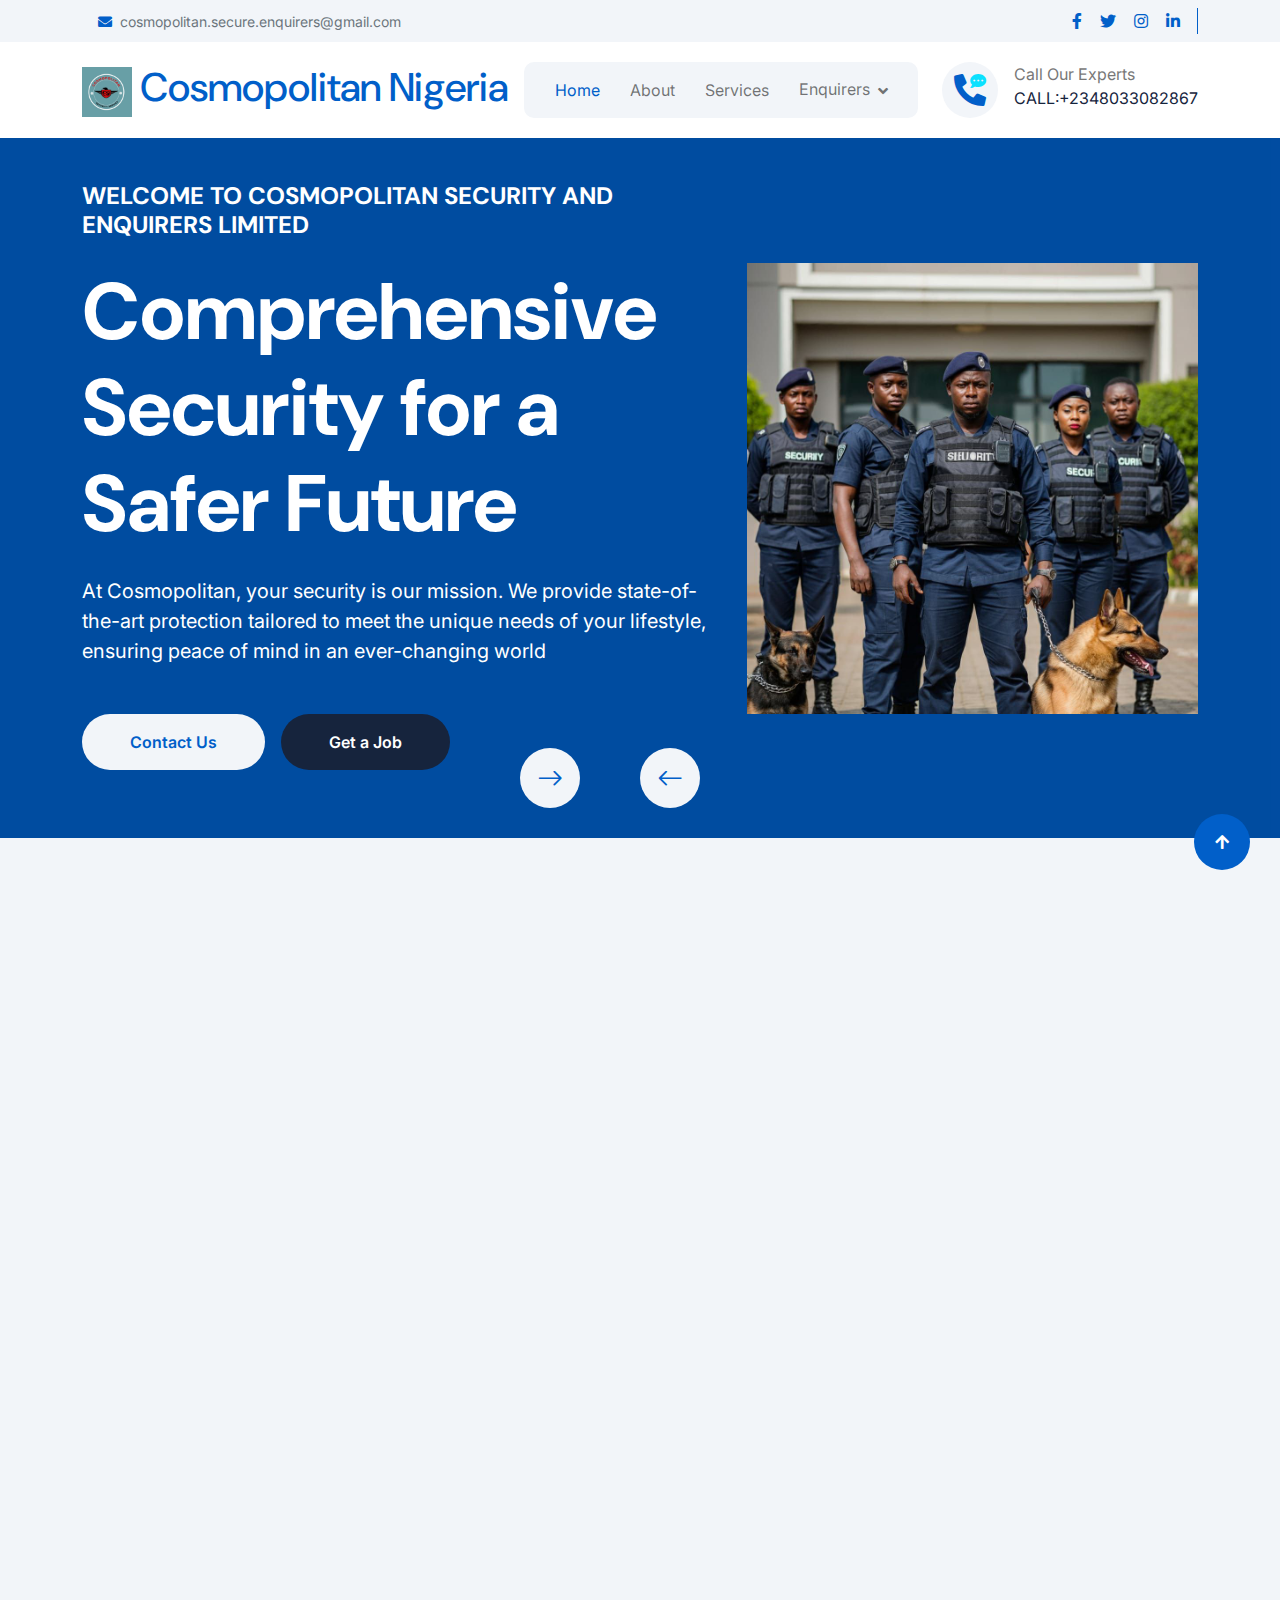
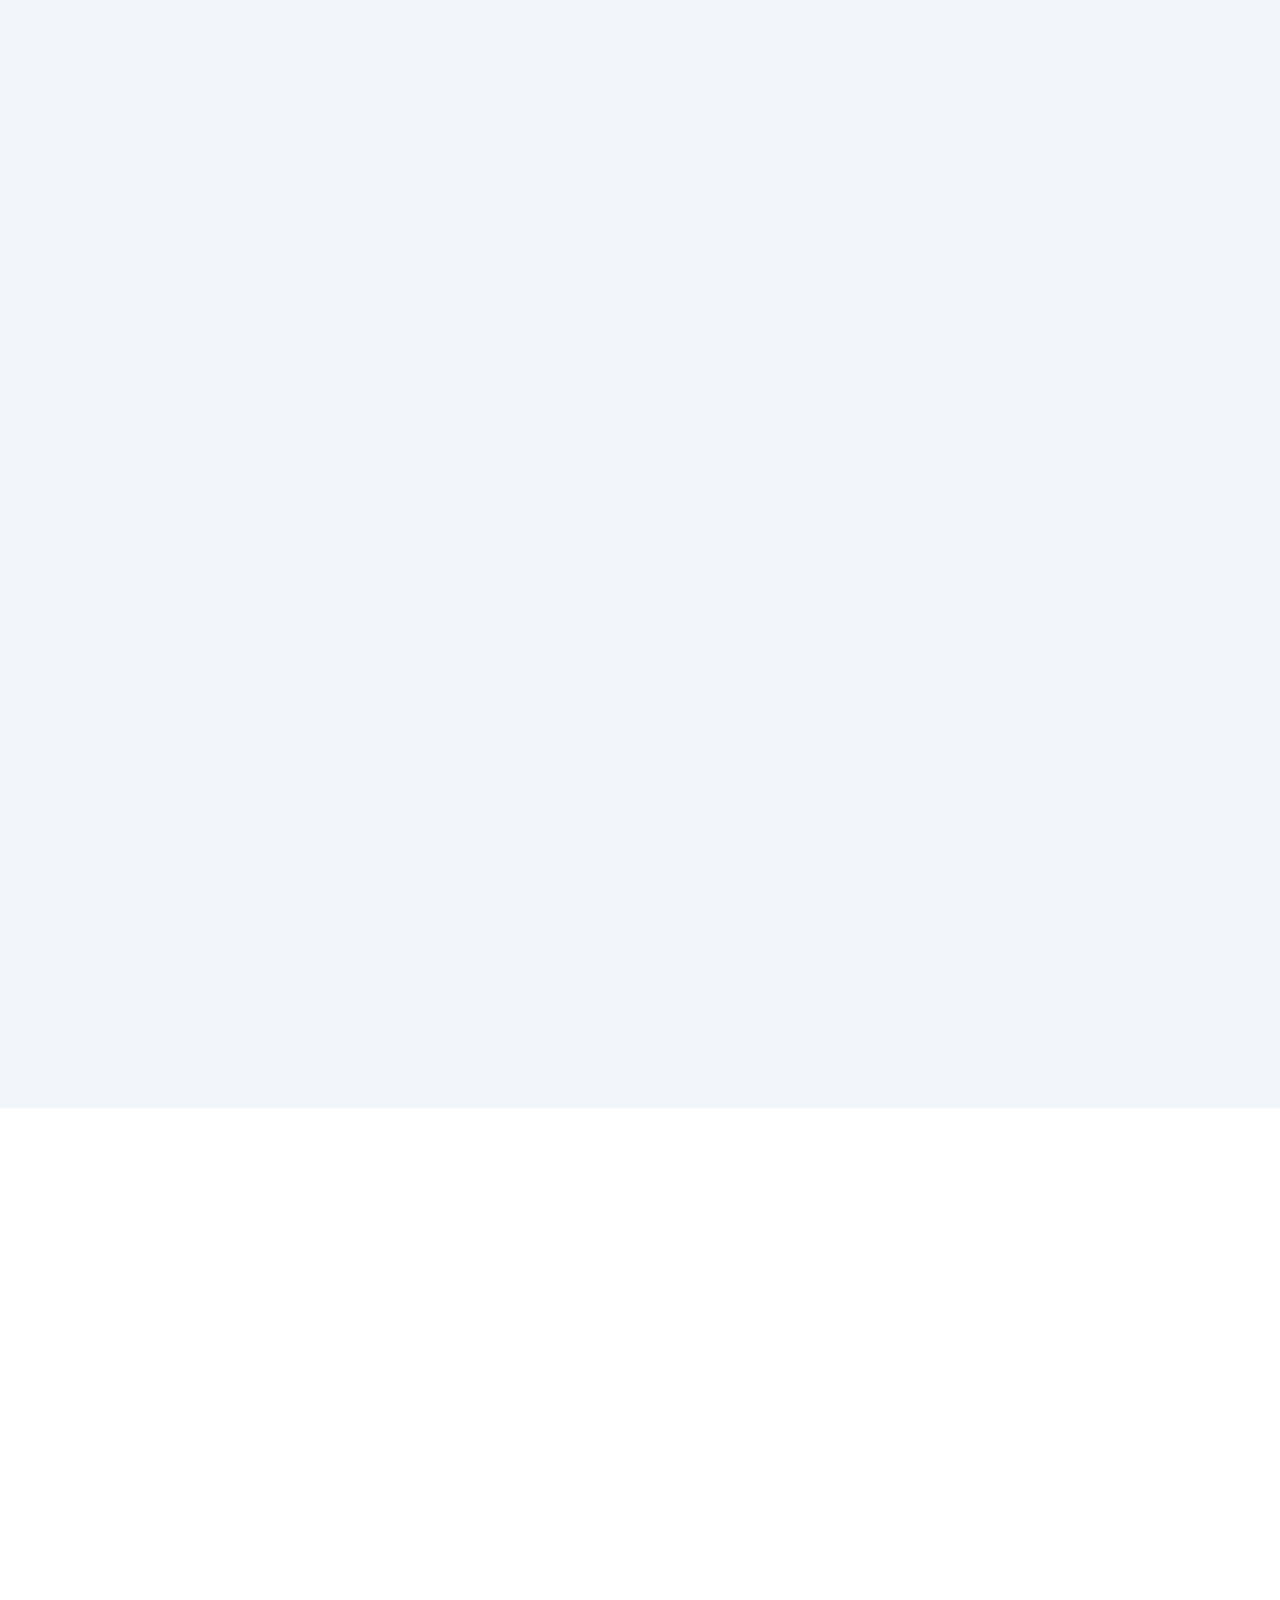
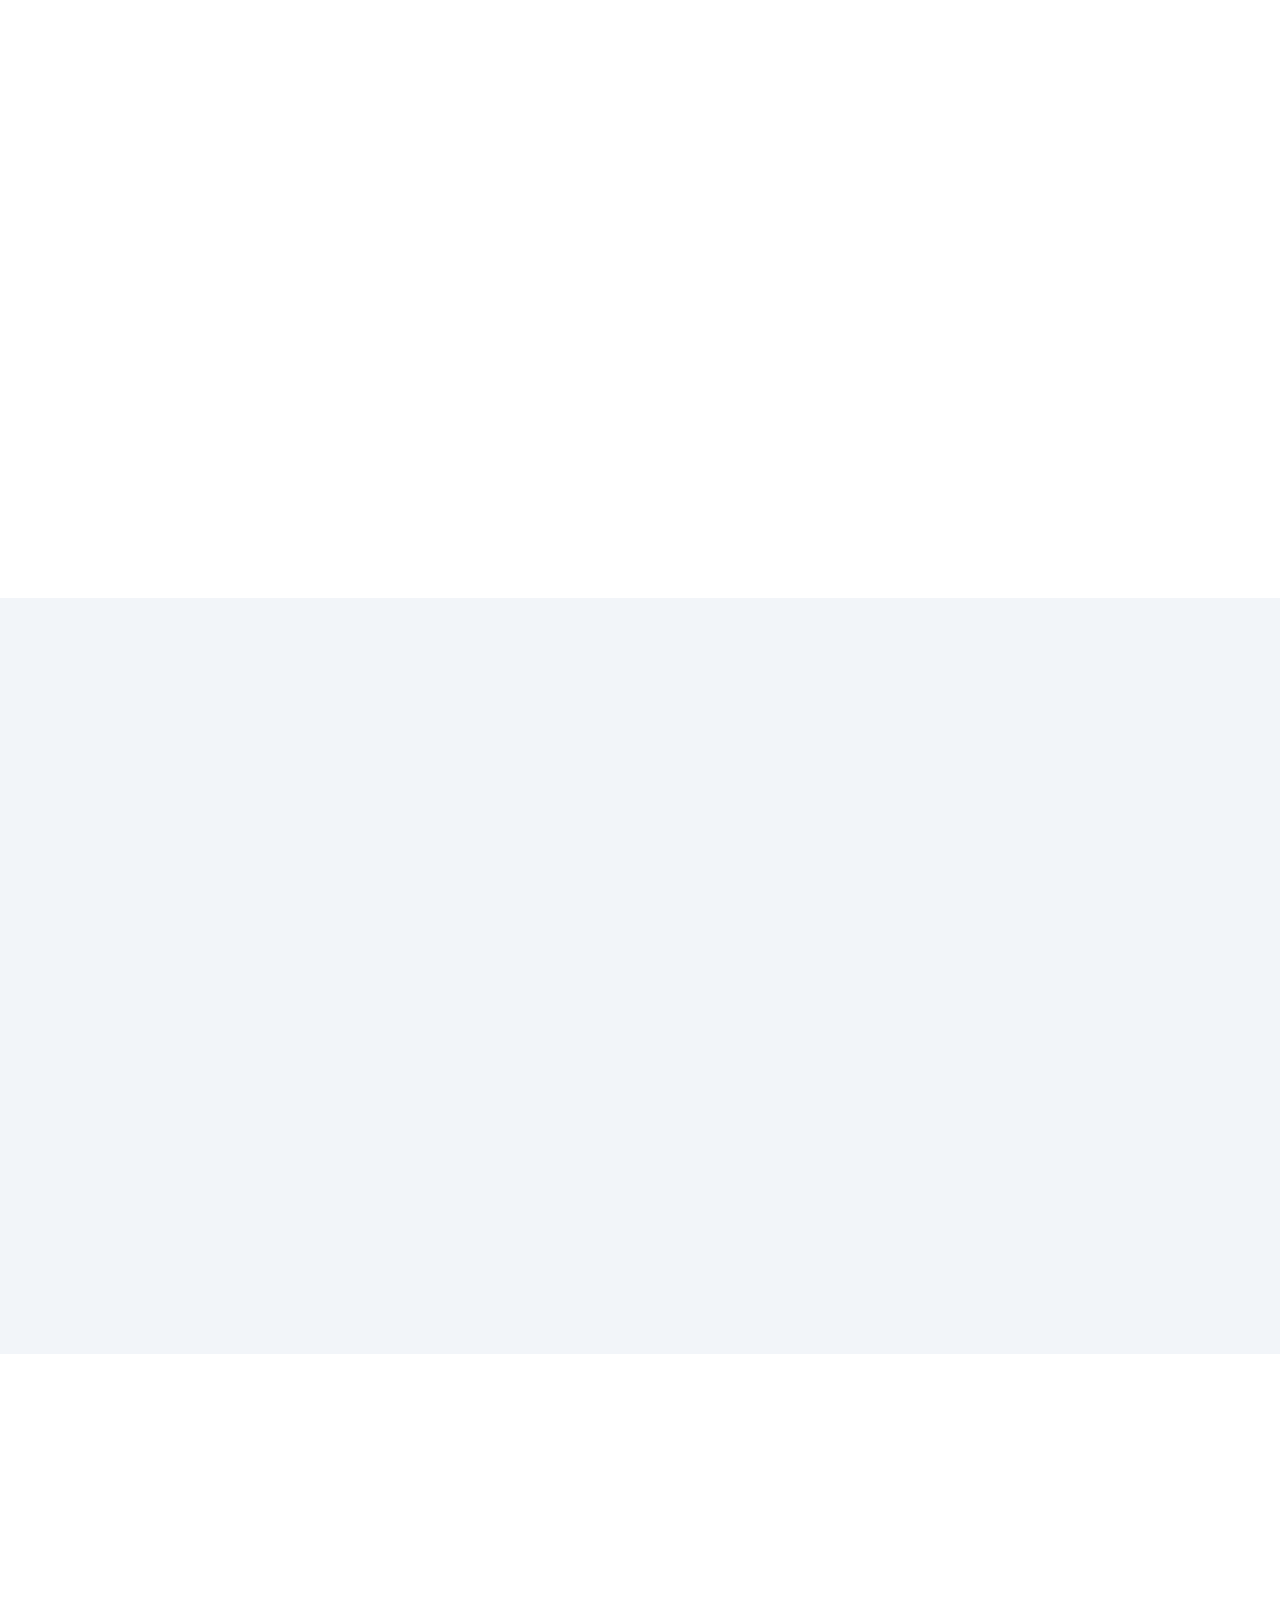
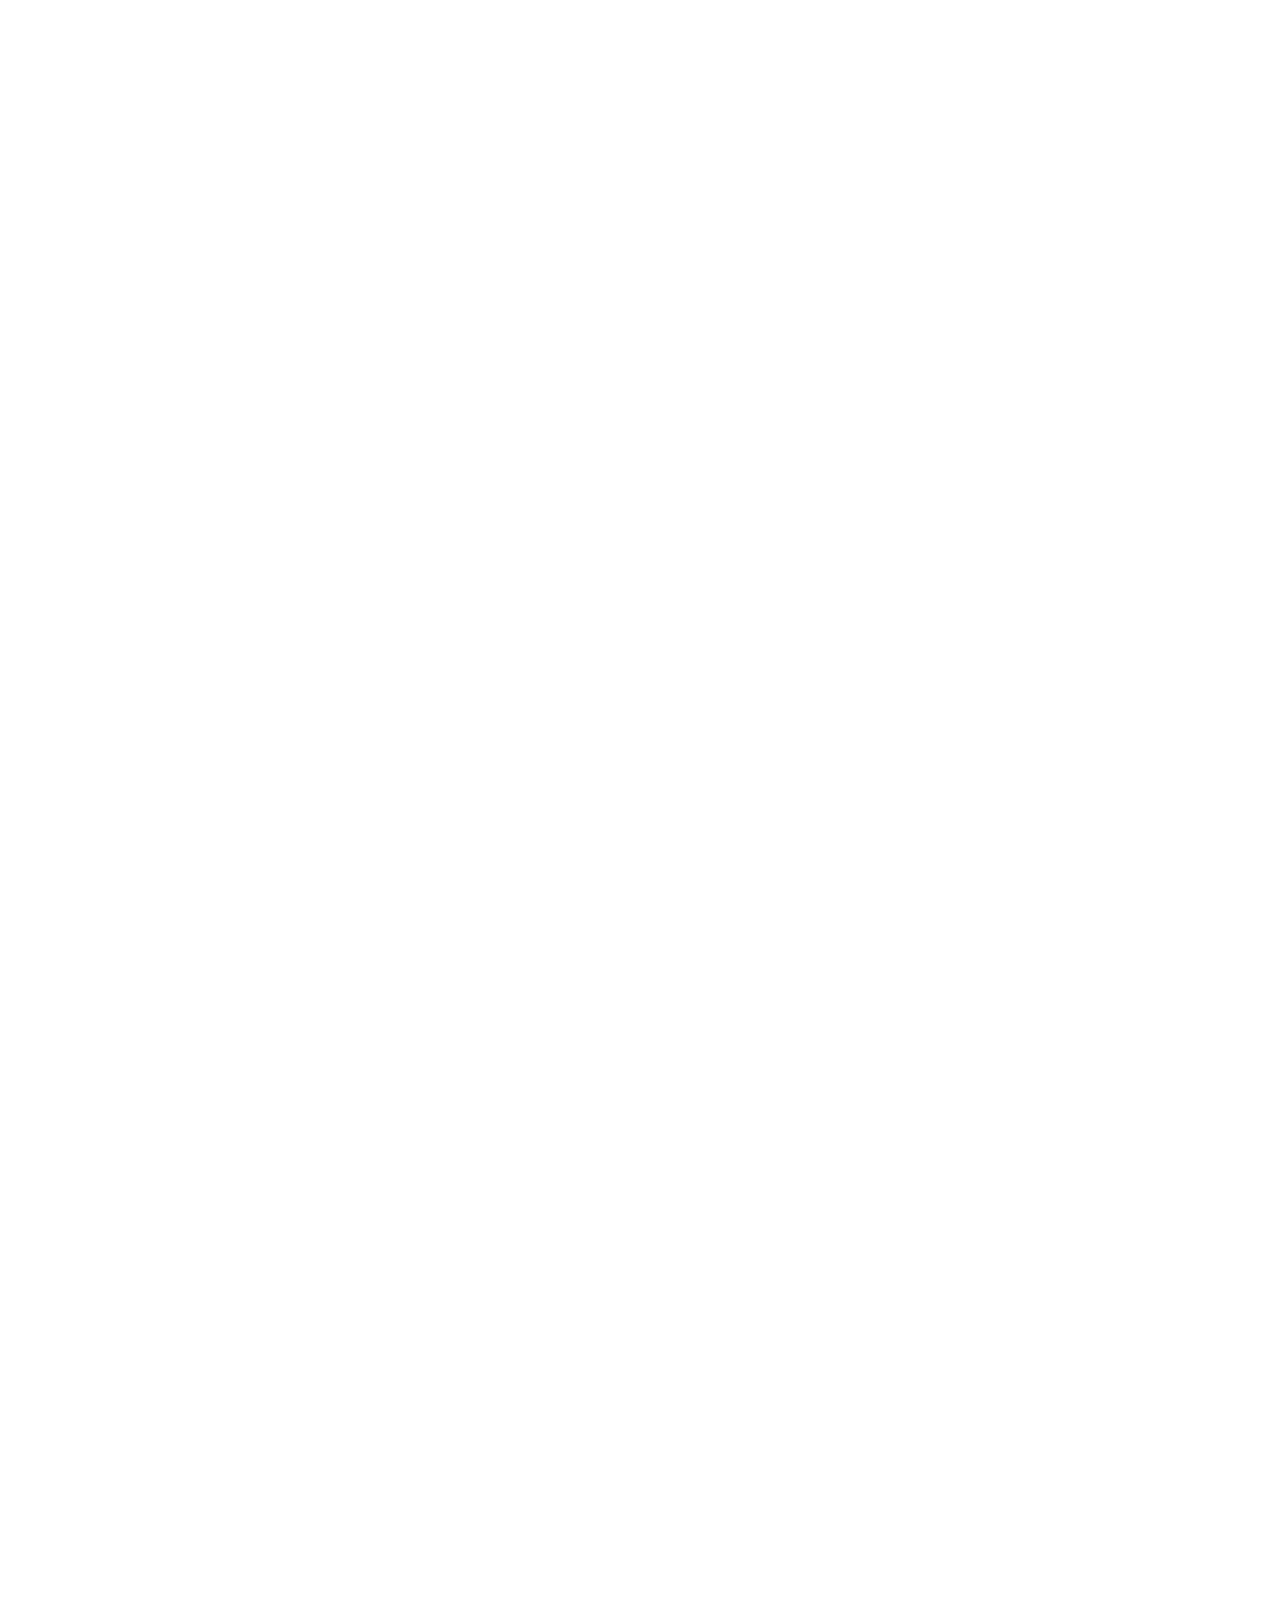
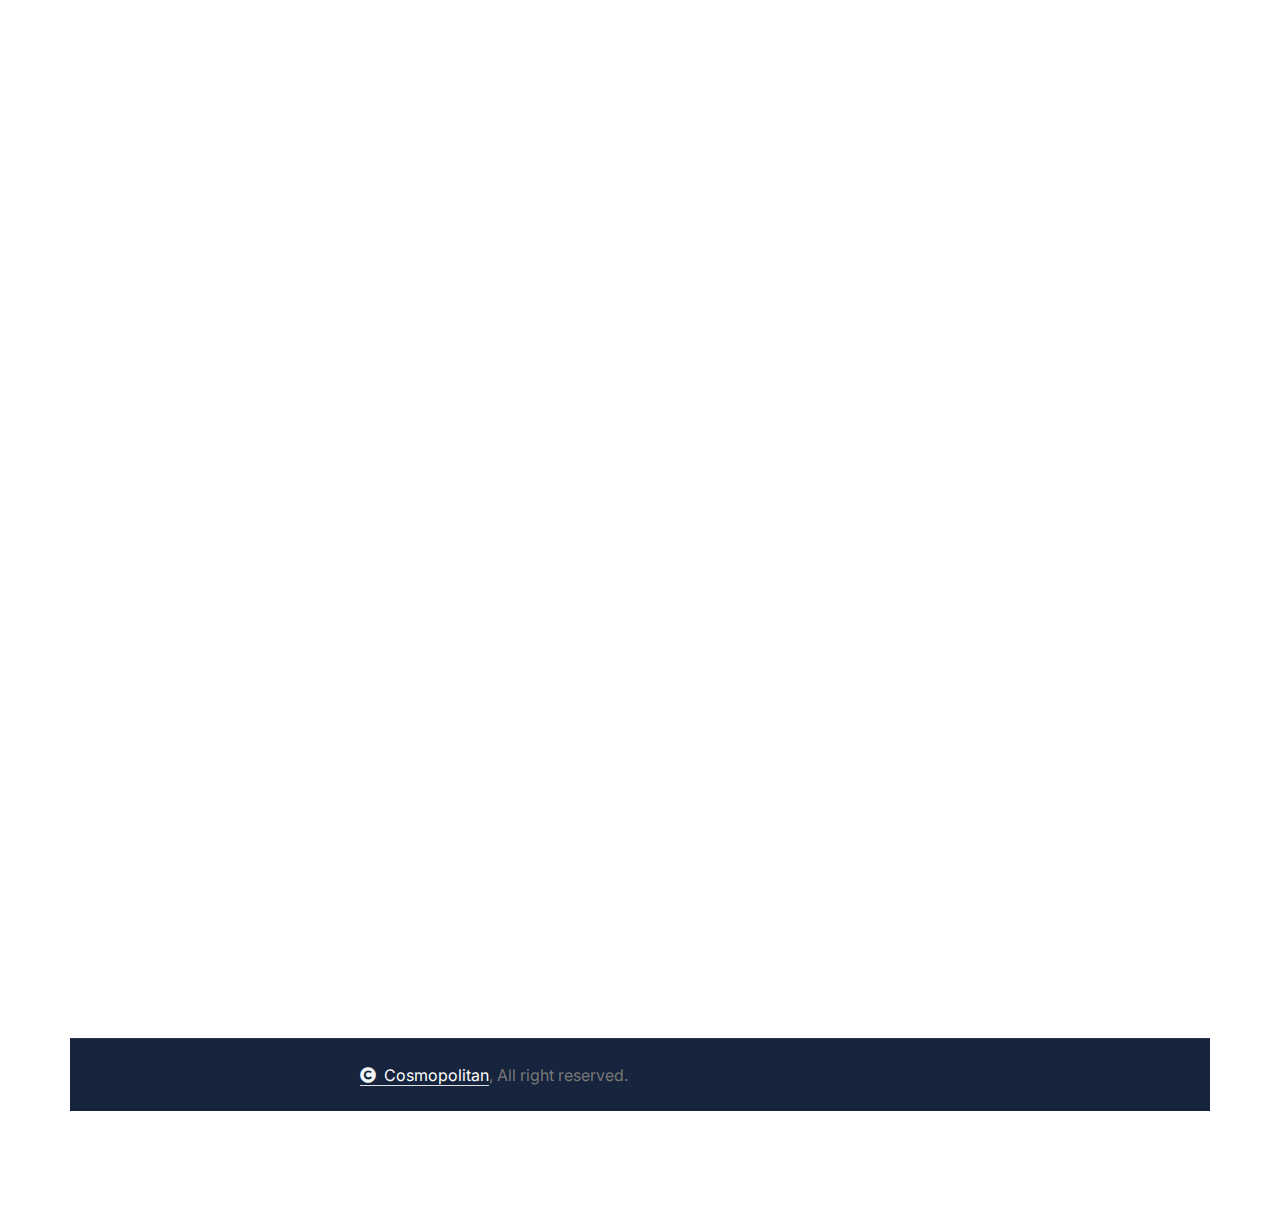
==== commit 55cbef60: "Add files via upload" ====
--- a/index.html
+++ b/index.html
@@ -356,7 +356,7 @@
                     <div class="col-md-6 col-lg-6 col-xl-3 wow fadeInUp" data-wow-delay="0.2s">
                         <div class="service-item">
                             <div class="service-img">
-                                <img src="img/black police.jpg" class="img-fluid rounded-top w-100" alt="">
+                                <img src="img/footer-pic-5.jpg" class="img-fluid rounded-top w-100" alt="">
                                 <div class="service-icon p-3">
                                     <!-- <i class="fa fa-users fa-2x"></i> -->
                                 </div>
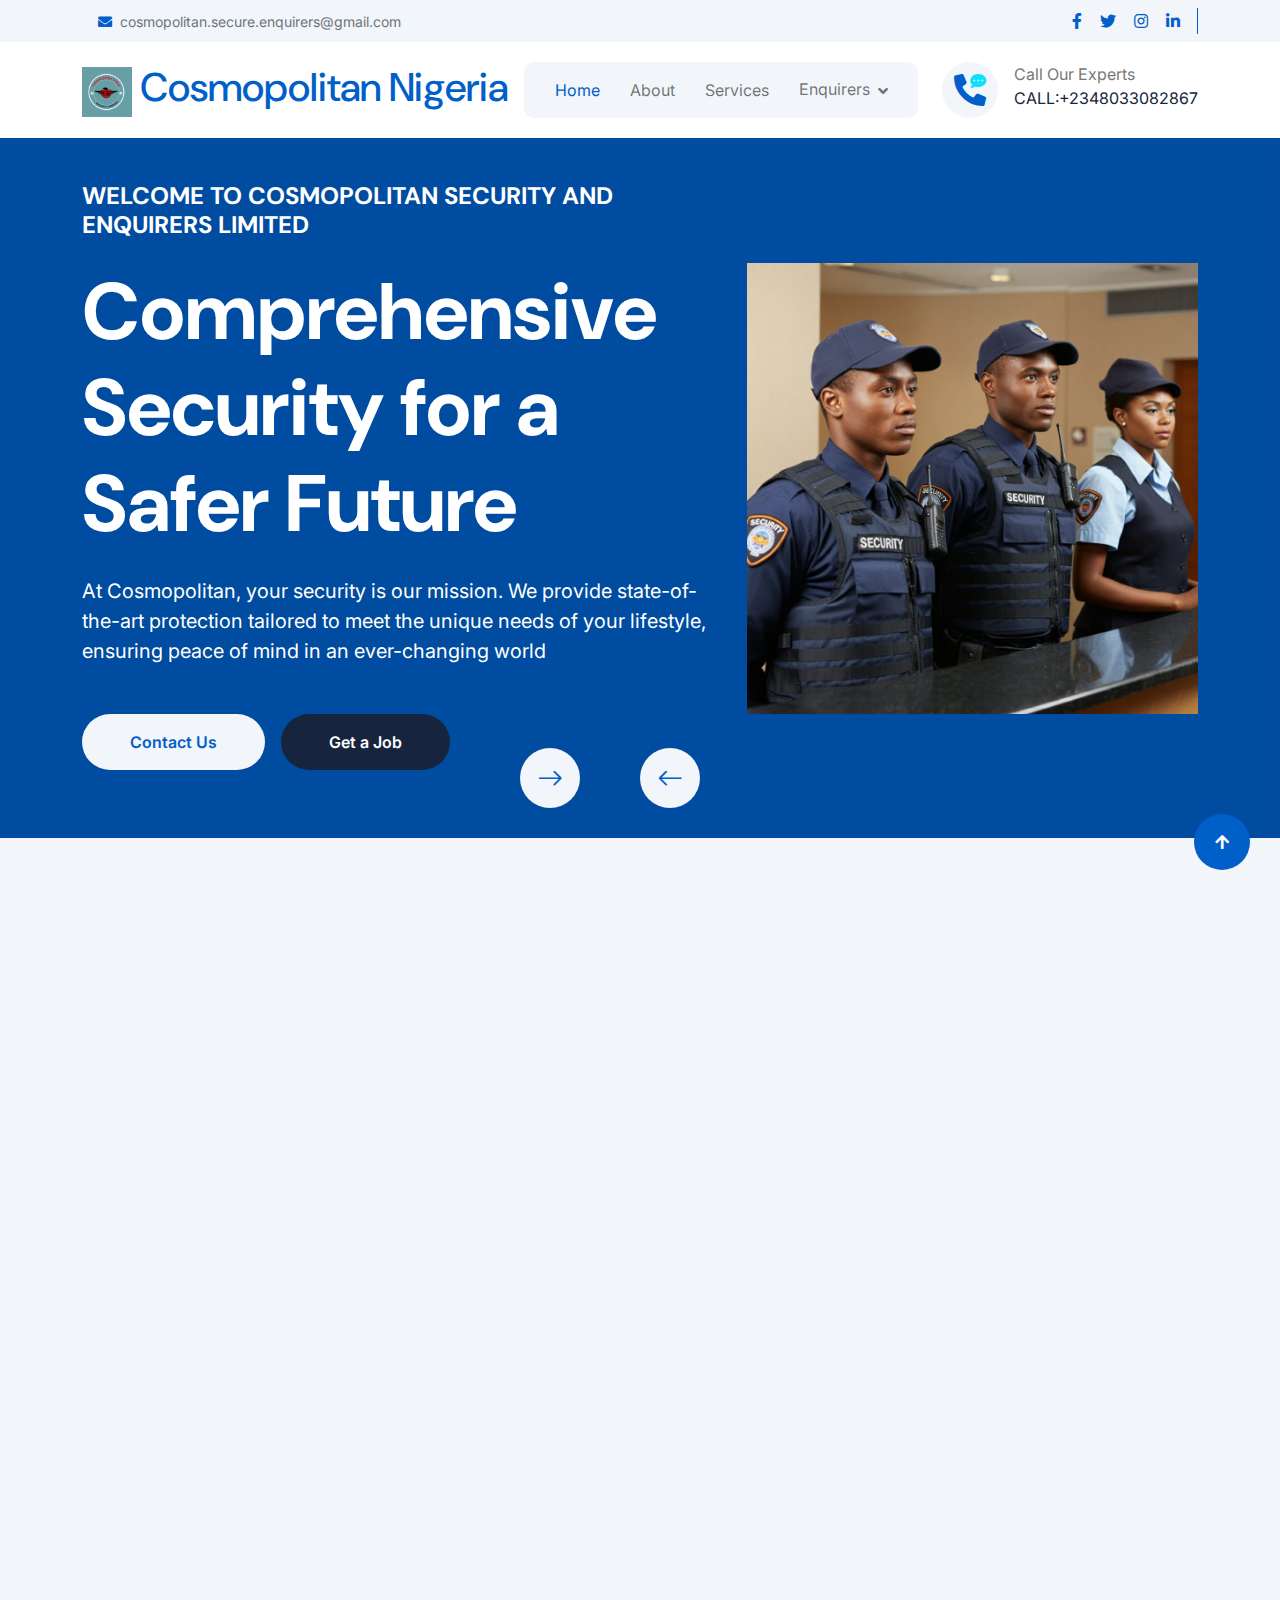
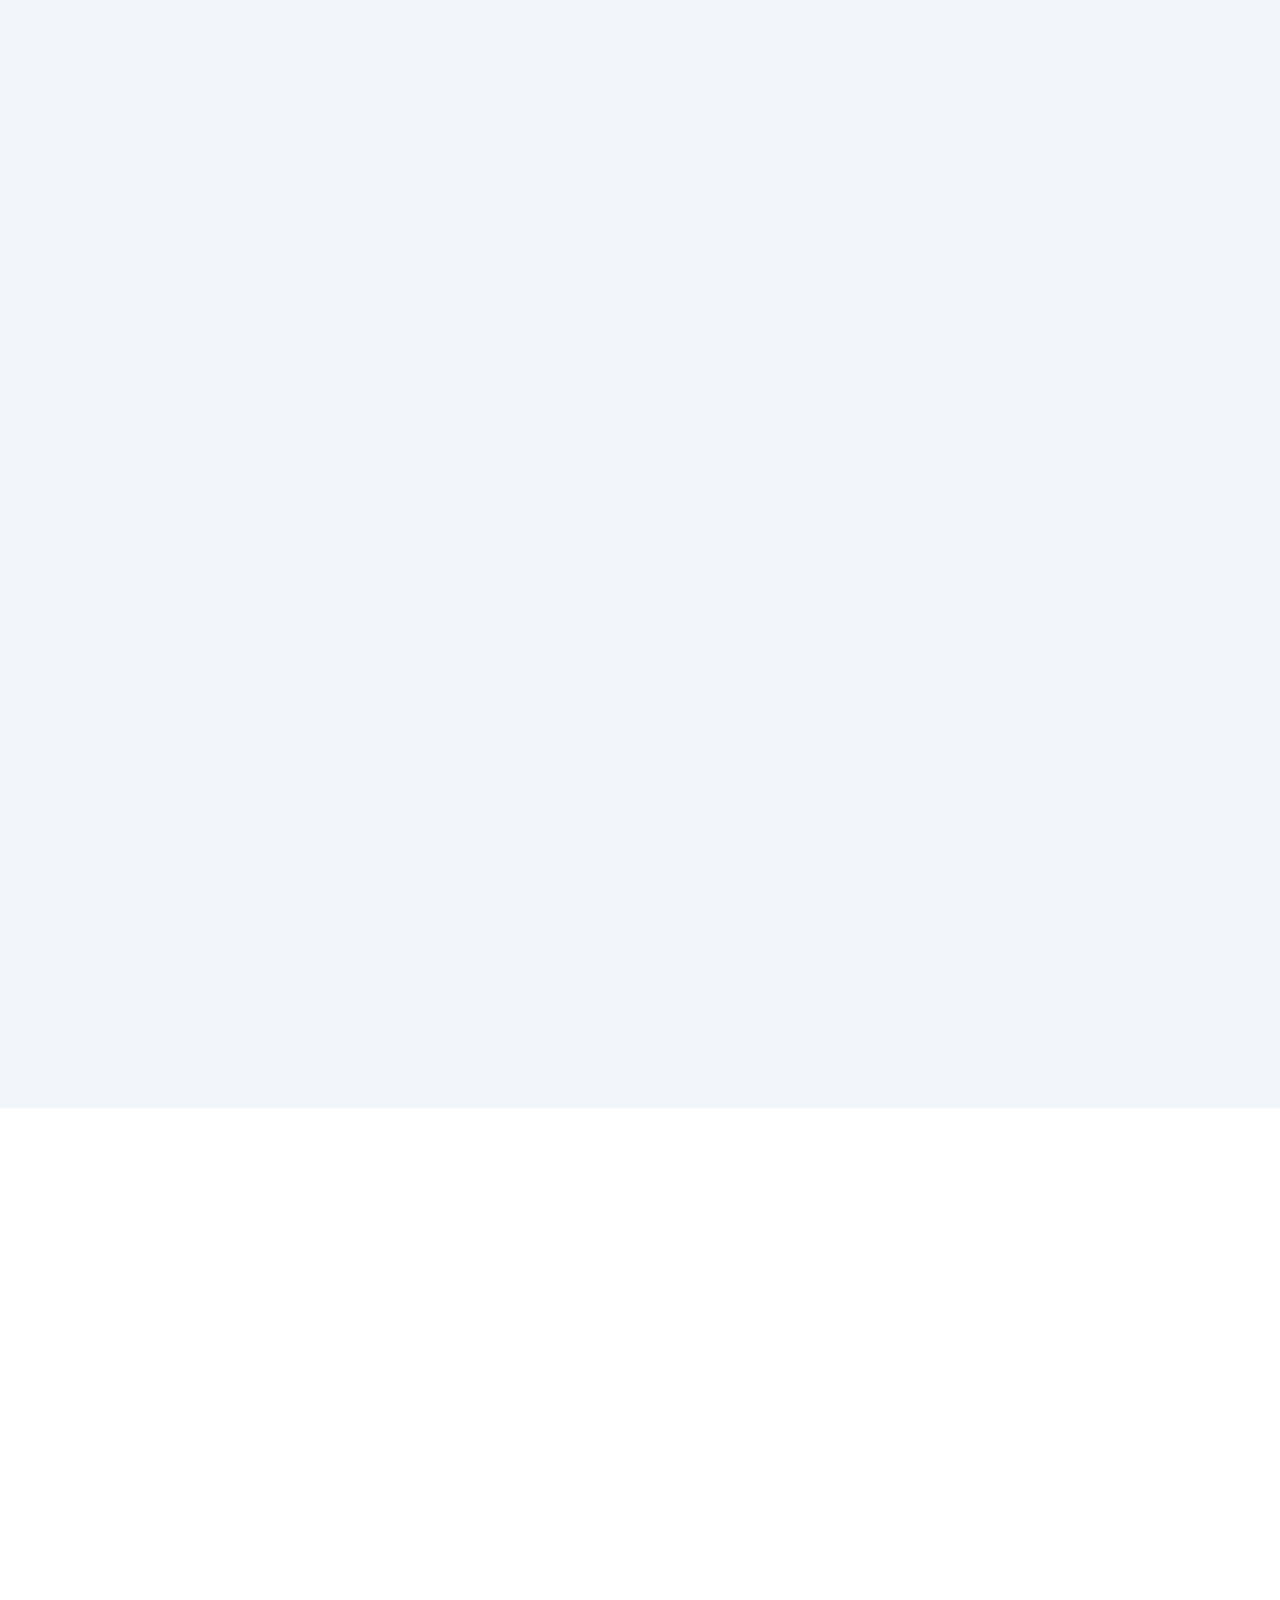
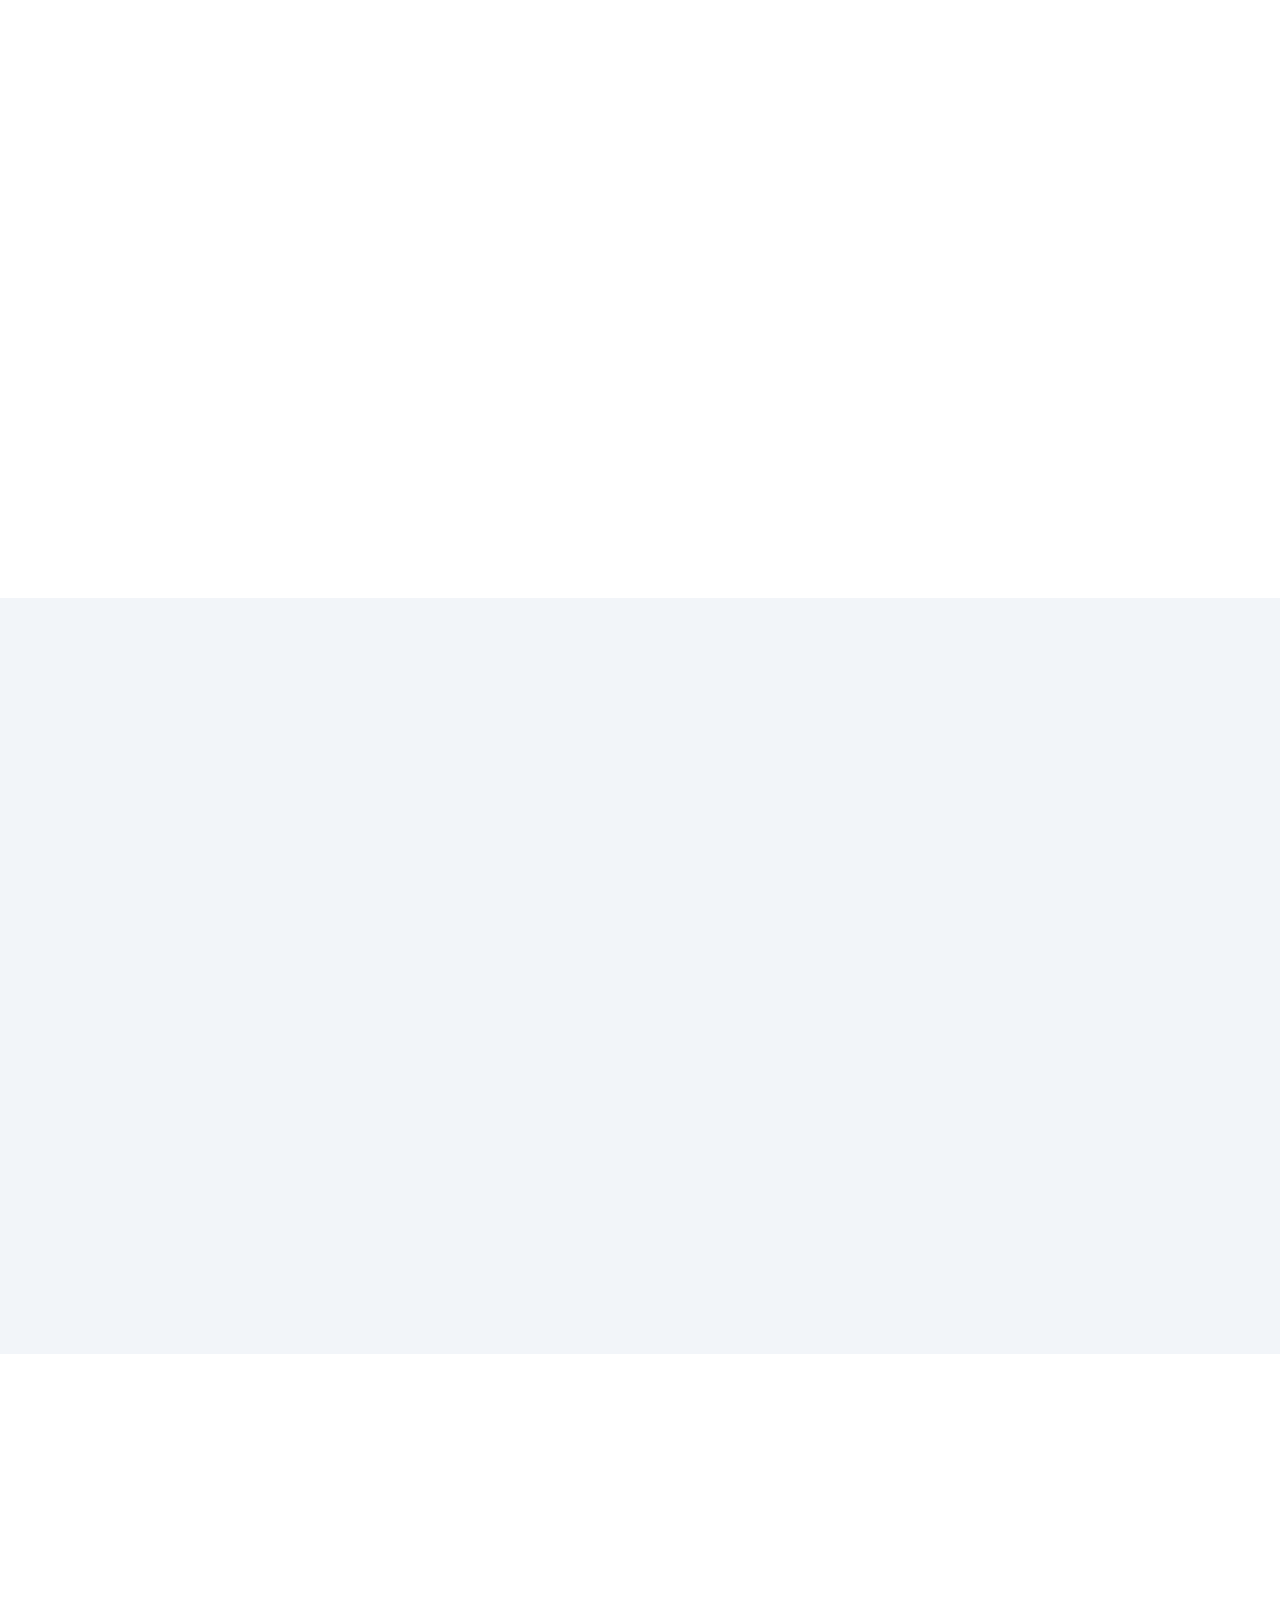
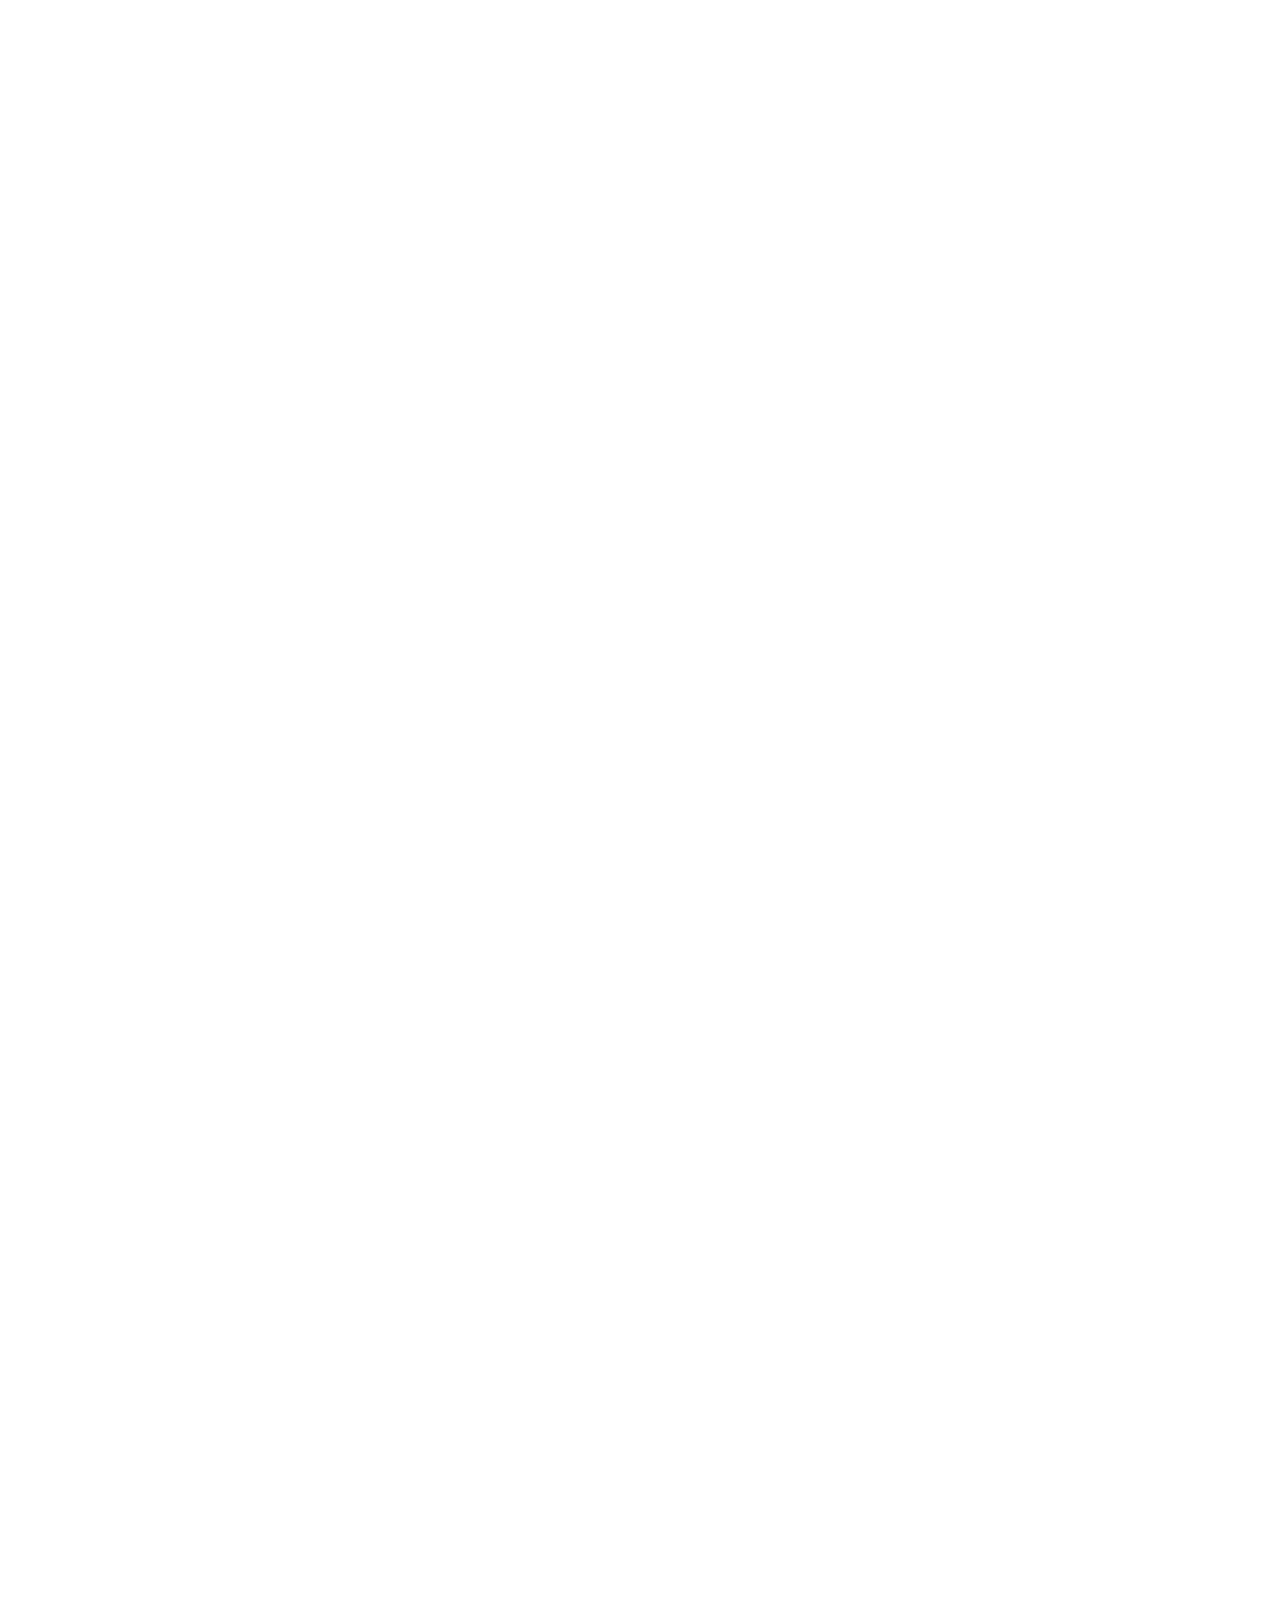
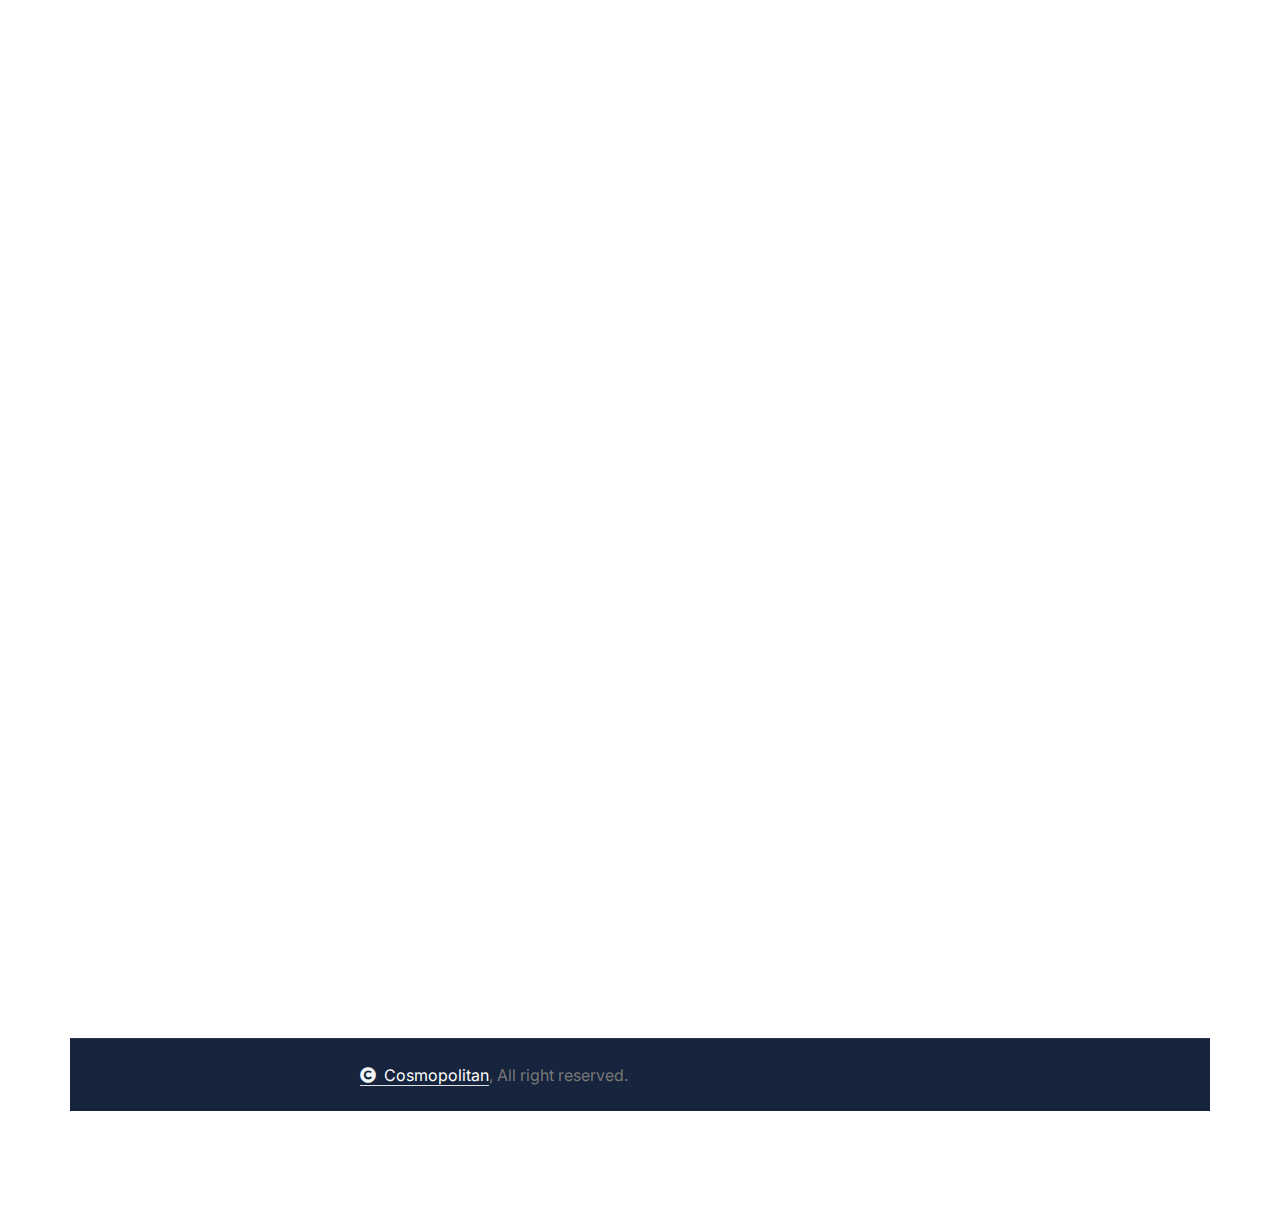
==== commit ae12b2ca: "Add files via upload" ====
--- a/index.html
+++ b/index.html
@@ -170,7 +170,7 @@
                             </div>
                             <div class="col-lg-5 animated fadeInRight">
                                 <div class="calrousel-img" style="object-fit: cover;">
-                                    <img src="img/footer-pic-5.jpg" class="img-fluid w-100" alt="">
+                                    <img src="img/first2.jpeg" class="img-fluid w-100" alt="">
                                 </div>
                             </div>
                         </div>
@@ -183,7 +183,7 @@
                         <div class="row gy-4 gy-lg-0 gx-0 gx-lg-5 align-items-center">
                             <div class="col-lg-5 animated fadeInLeft">
                                 <div class="calrousel-img">
-                                    <img src="img/footer-pic-6.jpg" class="img-fluid w-100" alt="">
+                                    <img src="img/first.jpeg" class="img-fluid w-100" alt="">
                                 </div>
                             </div>
                             <div class="col-lg-7 animated fadeInRight">
@@ -356,7 +356,7 @@
                     <div class="col-md-6 col-lg-6 col-xl-3 wow fadeInUp" data-wow-delay="0.2s">
                         <div class="service-item">
                             <div class="service-img">
-                                <img src="img/footer-pic-5.jpg" class="img-fluid rounded-top w-100" alt="">
+                                <img src="img/first.jpeg" class="img-fluid rounded-top w-100" alt="">
                                 <div class="service-icon p-3">
                                     <!-- <i class="fa fa-users fa-2x"></i> -->
                                 </div>
@@ -370,10 +370,10 @@
                             </div>
                         </div>
                     </div>
-                    <div class="col-md-6 col-lg-6 col-xl-3 wow fadeInUp" data-wow-delay="0.4s">
+                    <div class="col-md-6 col-lg-6 col-xl-3 wow fadeInUp" data-wow-delay="1s">
                         <div class="service-item">
                             <div class="service-img">
-                                <img src="img/footer-pic-3.jpg" class="img-fluid rounded-top w-100" alt="">
+                                <img src="img/first2.jpeg" class="img-fluid rounded-top w-100" alt="">
                                 <div class="service-icon p-3">
                                     <!-- <i class="fa fa-hospital fa-2x"></i> -->
                                 </div>
@@ -390,7 +390,7 @@
                     <div class="col-md-6 col-lg-6 col-xl-3 wow fadeInUp" data-wow-delay="0.6s">
                         <div class="service-item">
                             <div class="service-img">
-                                <img src="img/survelliance-500x400.jpg" class="img-fluid rounded-top w-100" alt="">
+                                <img src="img/second.jpeg" class="img-fluid rounded-top w-100" alt="">
                                 <div class="service-icon p-3">
                                     <!-- <i class="fa fa-car fa-2x"></i> -->
                                 </div>
@@ -407,7 +407,7 @@
                     <div class="col-md-6 col-lg-6 col-xl-3 wow fadeInUp" data-wow-delay="0.8s">
                         <div class="service-item">
                             <div class="service-img">
-                                <img src="img/footer-pic-6.jpg" class="img-fluid rounded-top w-100" alt="">
+                                <img src="img/third.jpeg" class="img-fluid rounded-top w-100" alt="">
                                 <div class="service-icon p-3">
                                     <!-- <i class="fa fa-home fa-2x"></i> -->
                                 </div>
@@ -817,49 +817,49 @@
                                         <div class="row g-3">
                                             <div class="col-4">
                                                 <div class="footer-instagram rounded">
-                                                    <img src="img/footer-pic-9.jpg" class="img-fluid w-100" alt="">
+                                                    <img src="img/first.jpeg" class="img-fluid w-100" alt="">
                                                     <div class="footer-search-icon">
-                                                        <a href="img/footer-pic-9.jpg" data-lightbox="footerInstagram-1" class="my-auto"><i class="fas fa-link text-white"></i></a>
+                                                        <a href="img/first.jpeg" data-lightbox="footerInstagram-1" class="my-auto"><i class="fas fa-link text-white"></i></a>
                                                     </div>
                                                 </div>
                                            </div>
                                            <div class="col-4">
                                                 <div class="footer-instagram rounded">
-                                                    <img src="img/footer-pic-10.jpg" class="img-fluid w-100" alt="">
+                                                    <img src="img/first2.jpeg" class="img-fluid w-100" alt="">
                                                     <div class="footer-search-icon">
-                                                        <a href="img/footer-pic-10.jpg" data-lightbox="footerInstagram-2" class="my-auto"><i class="fas fa-link text-white"></i></a>
+                                                        <a href="img/first2.jpeg" data-lightbox="footerInstagram-2" class="my-auto"><i class="fas fa-link text-white"></i></a>
                                                     </div>
                                                 </div>
                                            </div>
                                             <div class="col-4">
                                                 <div class="footer-instagram rounded">
-                                                    <img src="img/footer-pic-3.jpg" class="img-fluid w-100" alt="">
+                                                    <img src="img/second.jpeg" class="img-fluid w-100" alt="">
                                                     <div class="footer-search-icon">
-                                                        <a href="img/footer-pic-3.jpg" data-lightbox="footerInstagram-3" class="my-auto"><i class="fas fa-link text-white"></i></a>
+                                                        <a href="img/second.jpeg" data-lightbox="footerInstagram-3" class="my-auto"><i class="fas fa-link text-white"></i></a>
                                                     </div>
                                                 </div>
                                            </div>
                                             <div class="col-4">
                                                 <div class="footer-instagram rounded">
-                                                    <img src="img/footer-pic-4.jpg" class="img-fluid w-100" alt="">
+                                                    <img src="img/third.jpeg" class="img-fluid w-100" alt="">
                                                     <div class="footer-search-icon">
-                                                        <a href="img/footer-pic-4.jpg" data-lightbox="footerInstagram-4" class="my-auto"><i class="fas fa-link text-white"></i></a>
+                                                        <a href="img/third.jpeg" data-lightbox="footerInstagram-4" class="my-auto"><i class="fas fa-link text-white"></i></a>
                                                     </div>
                                                 </div>
                                            </div>
                                             <div class="col-4">
                                                 <div class="footer-instagram rounded">
-                                                    <img src="img/footer-pic-2.jpg" class="img-fluid w-100" alt="">
+                                                    <img src="img/4th.jpeg" class="img-fluid w-100" alt="">
                                                     <div class="footer-search-icon">
-                                                        <a href="img/footer-pic-5.jpg" data-lightbox="footerInstagram-5" class="my-auto"><i class="fas fa-link text-white"></i></a>
+                                                        <a href="img/4th.jpeg" data-lightbox="footerInstagram-5" class="my-auto"><i class="fas fa-link text-white"></i></a>
                                                     </div>
                                                 </div>
                                            </div>
                                            <div class="col-4">
                                                 <div class="footer-instagram rounded">
-                                                    <img src="img/footer-pic-1.jpg" class="img-fluid w-100" alt="">
+                                                    <img src="img/fith.jpeg" class="img-fluid w-100" alt="">
                                                     <div class="footer-search-icon">
-                                                        <a href="img/footer-pic-1.jpg" data-lightbox="footerInstagram-6" class="my-auto"><i class="fas fa-link text-white"></i></a>
+                                                        <a href="img/fith.jpeg" data-lightbox="footerInstagram-6" class="my-auto"><i class="fas fa-link text-white"></i></a>
                                                     </div>
                                                 </div>
                                             </div>
